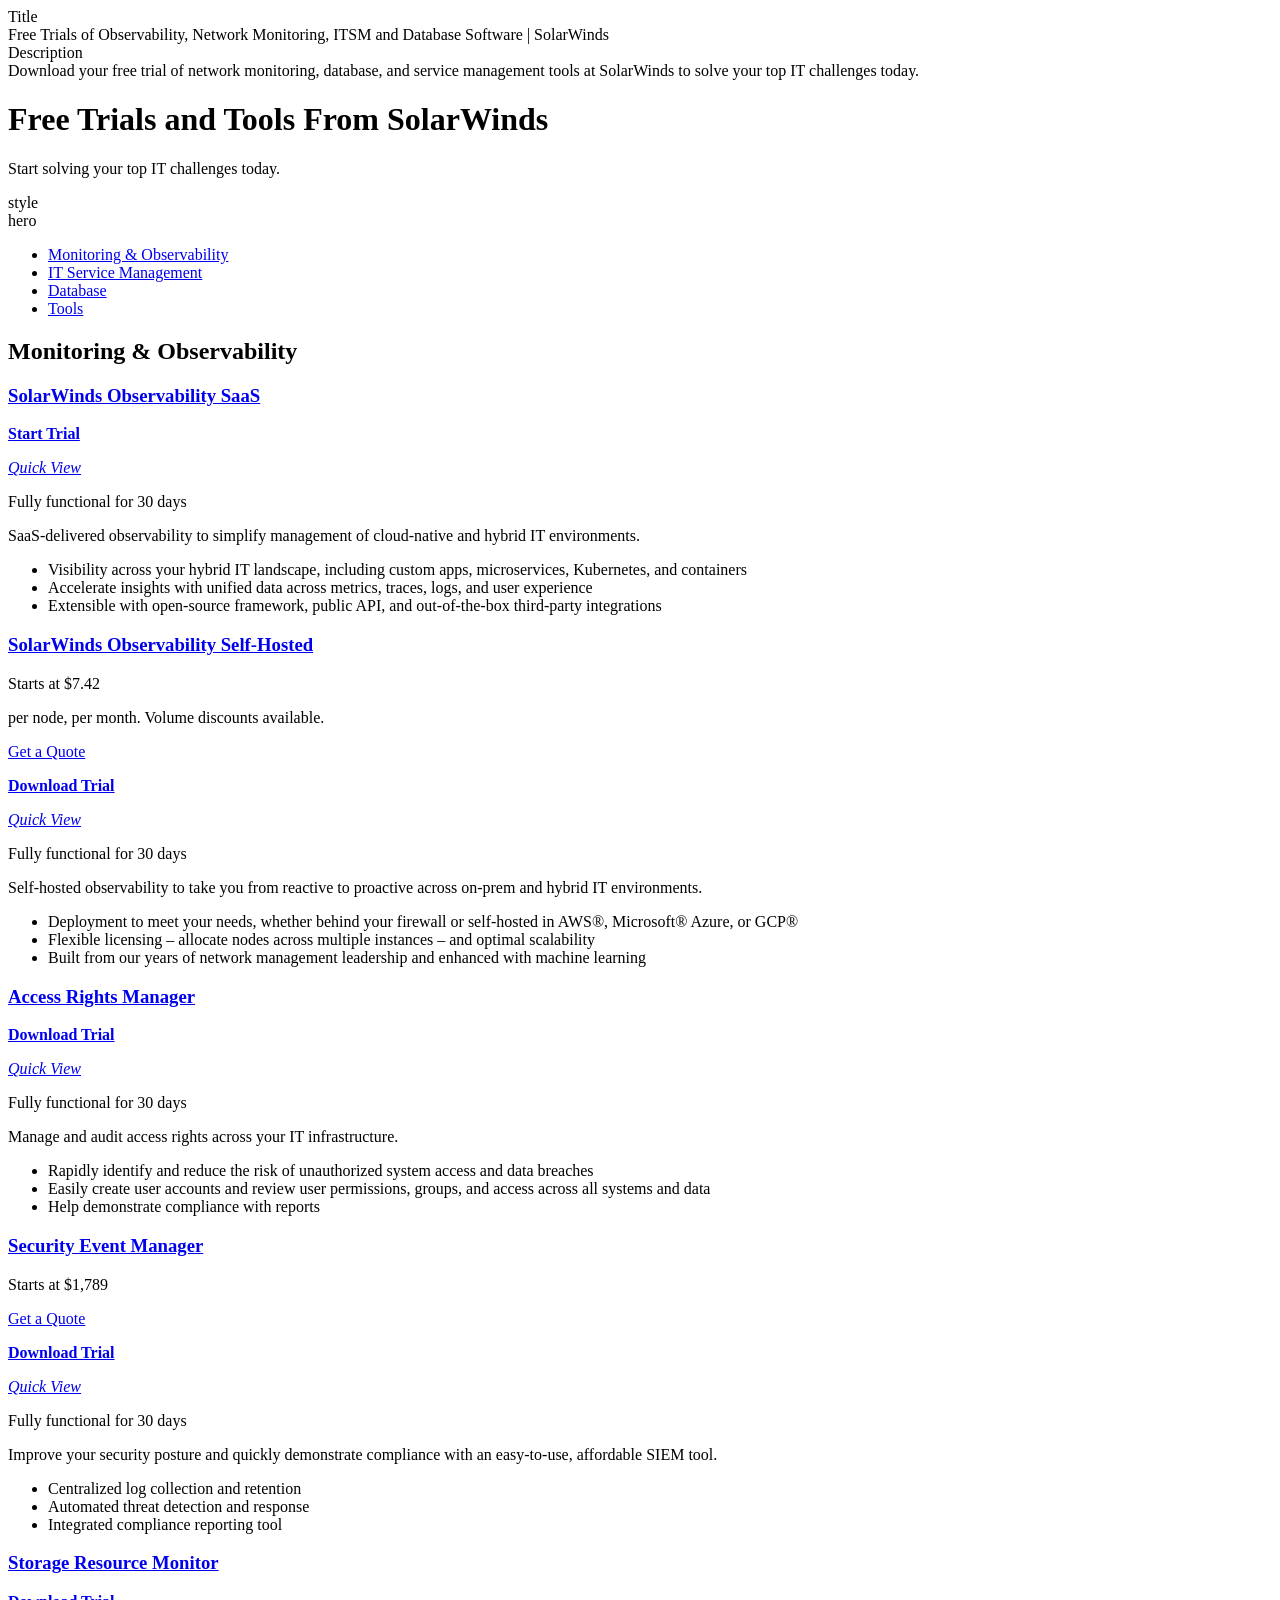
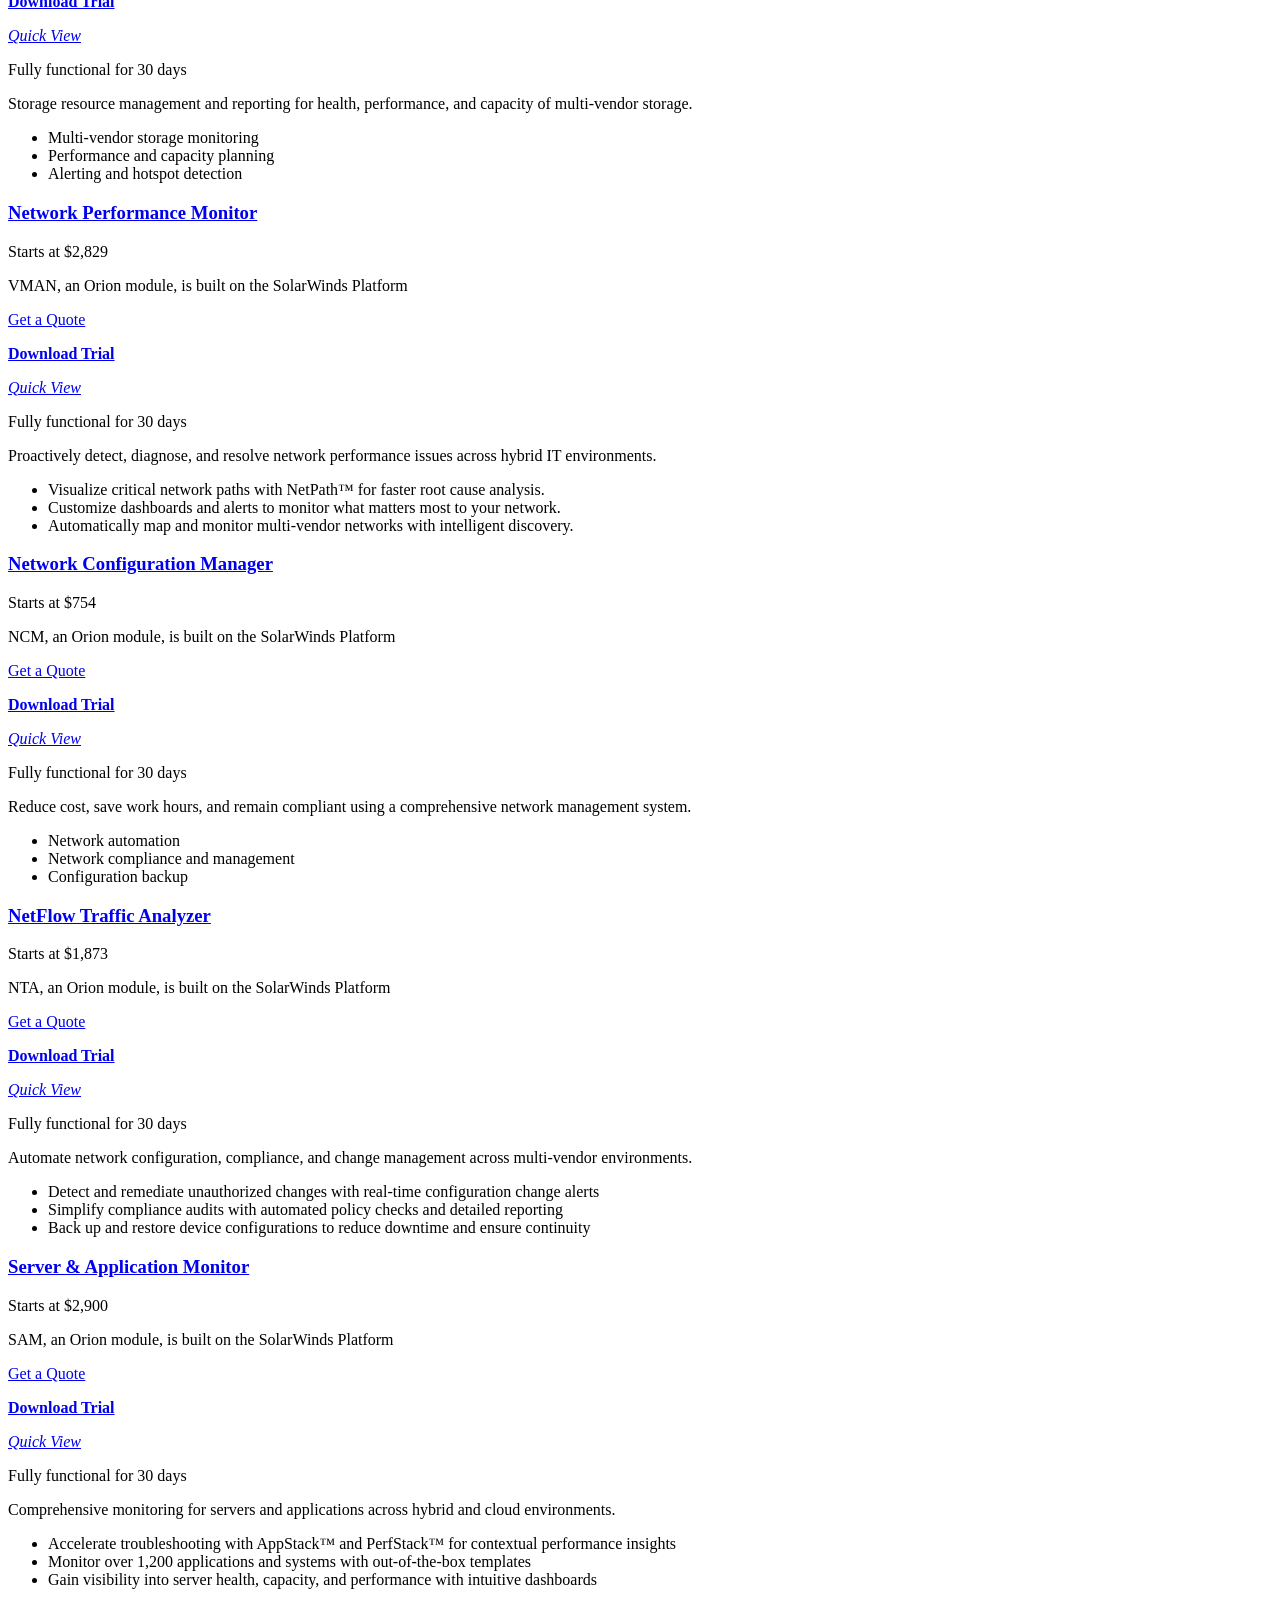
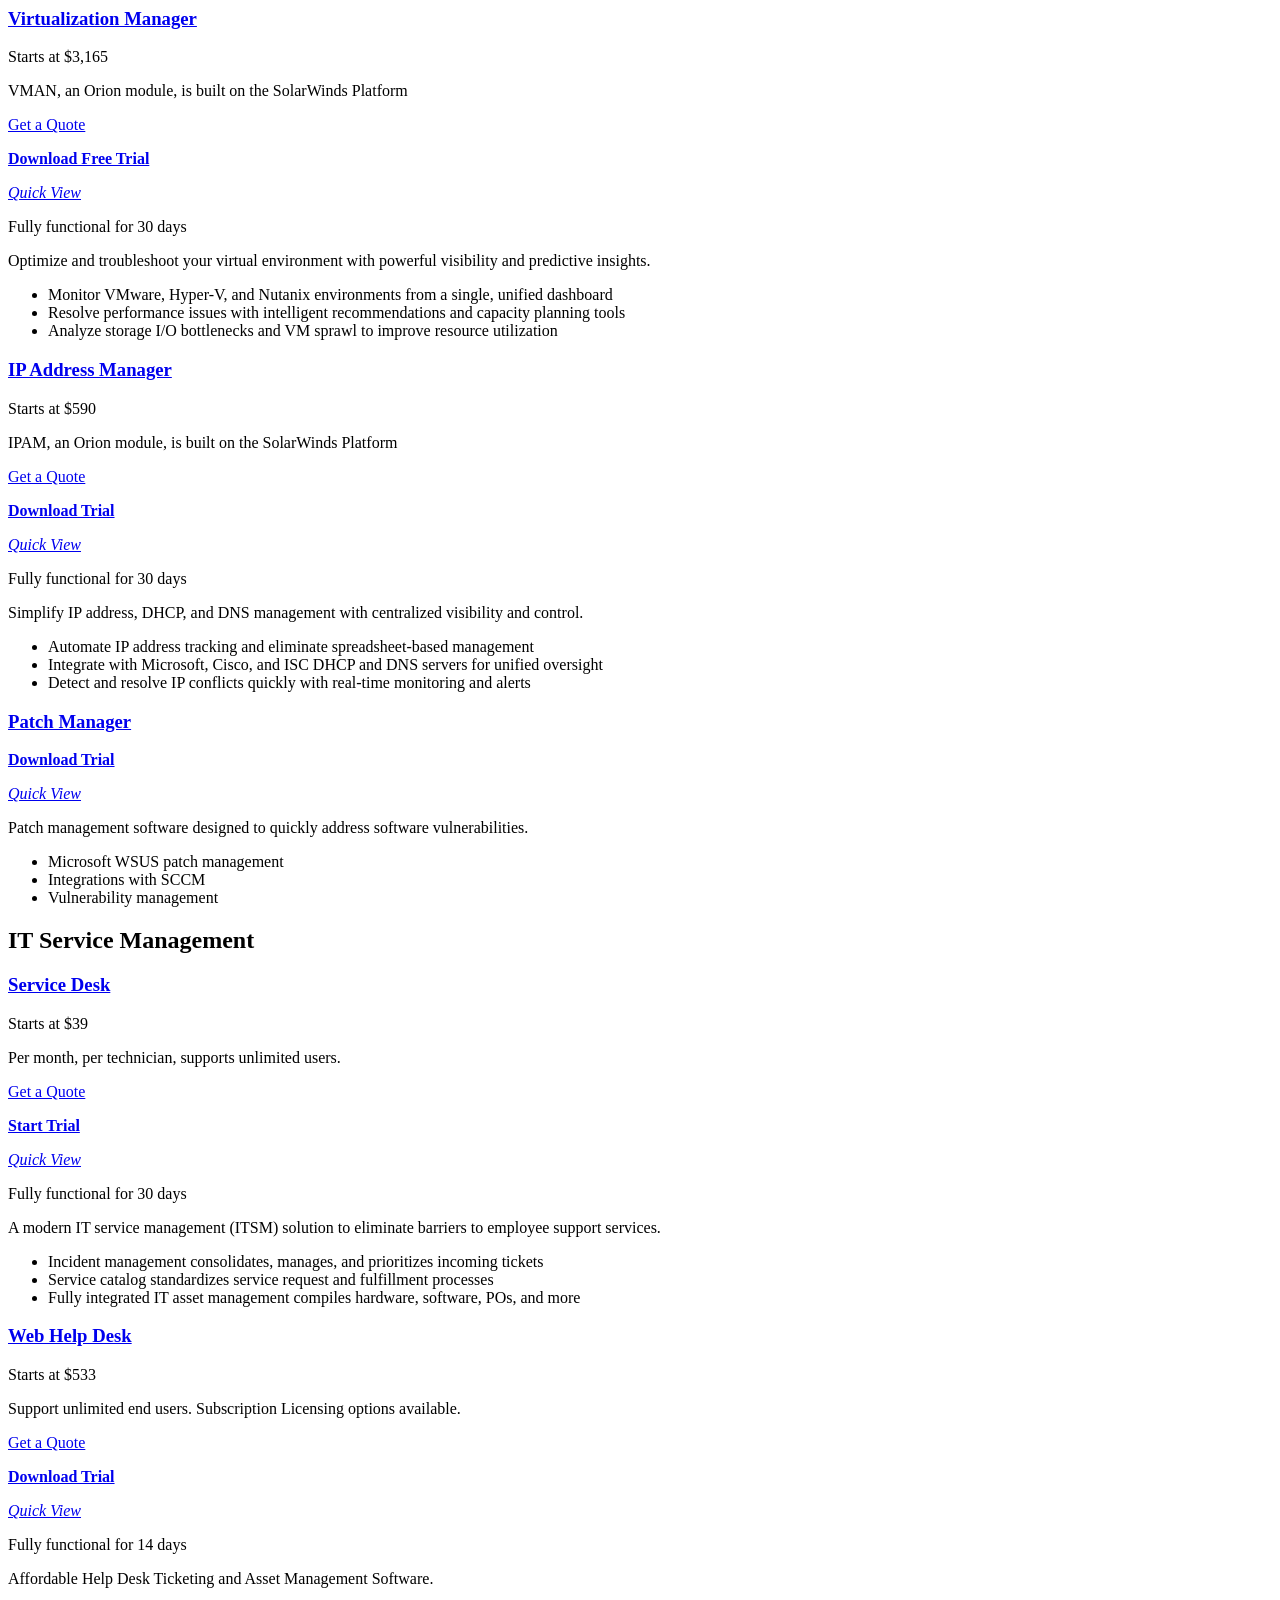
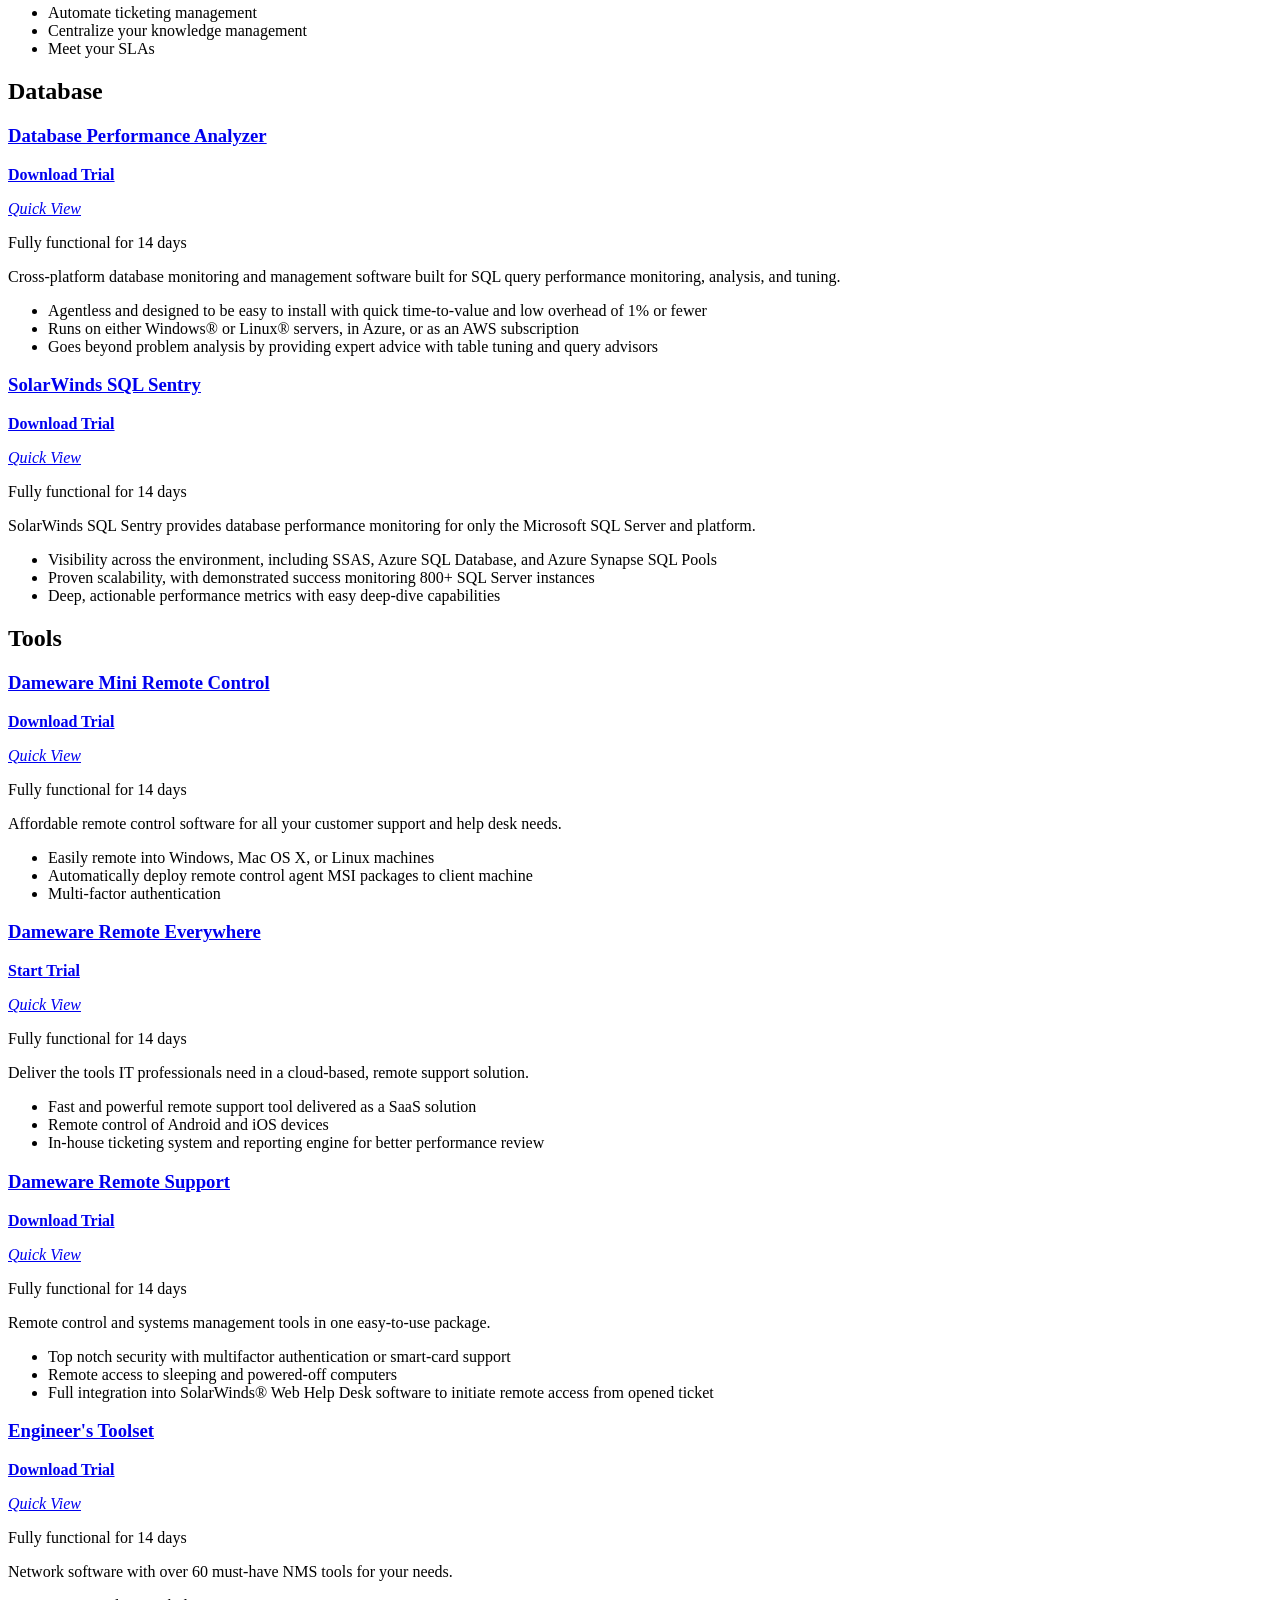
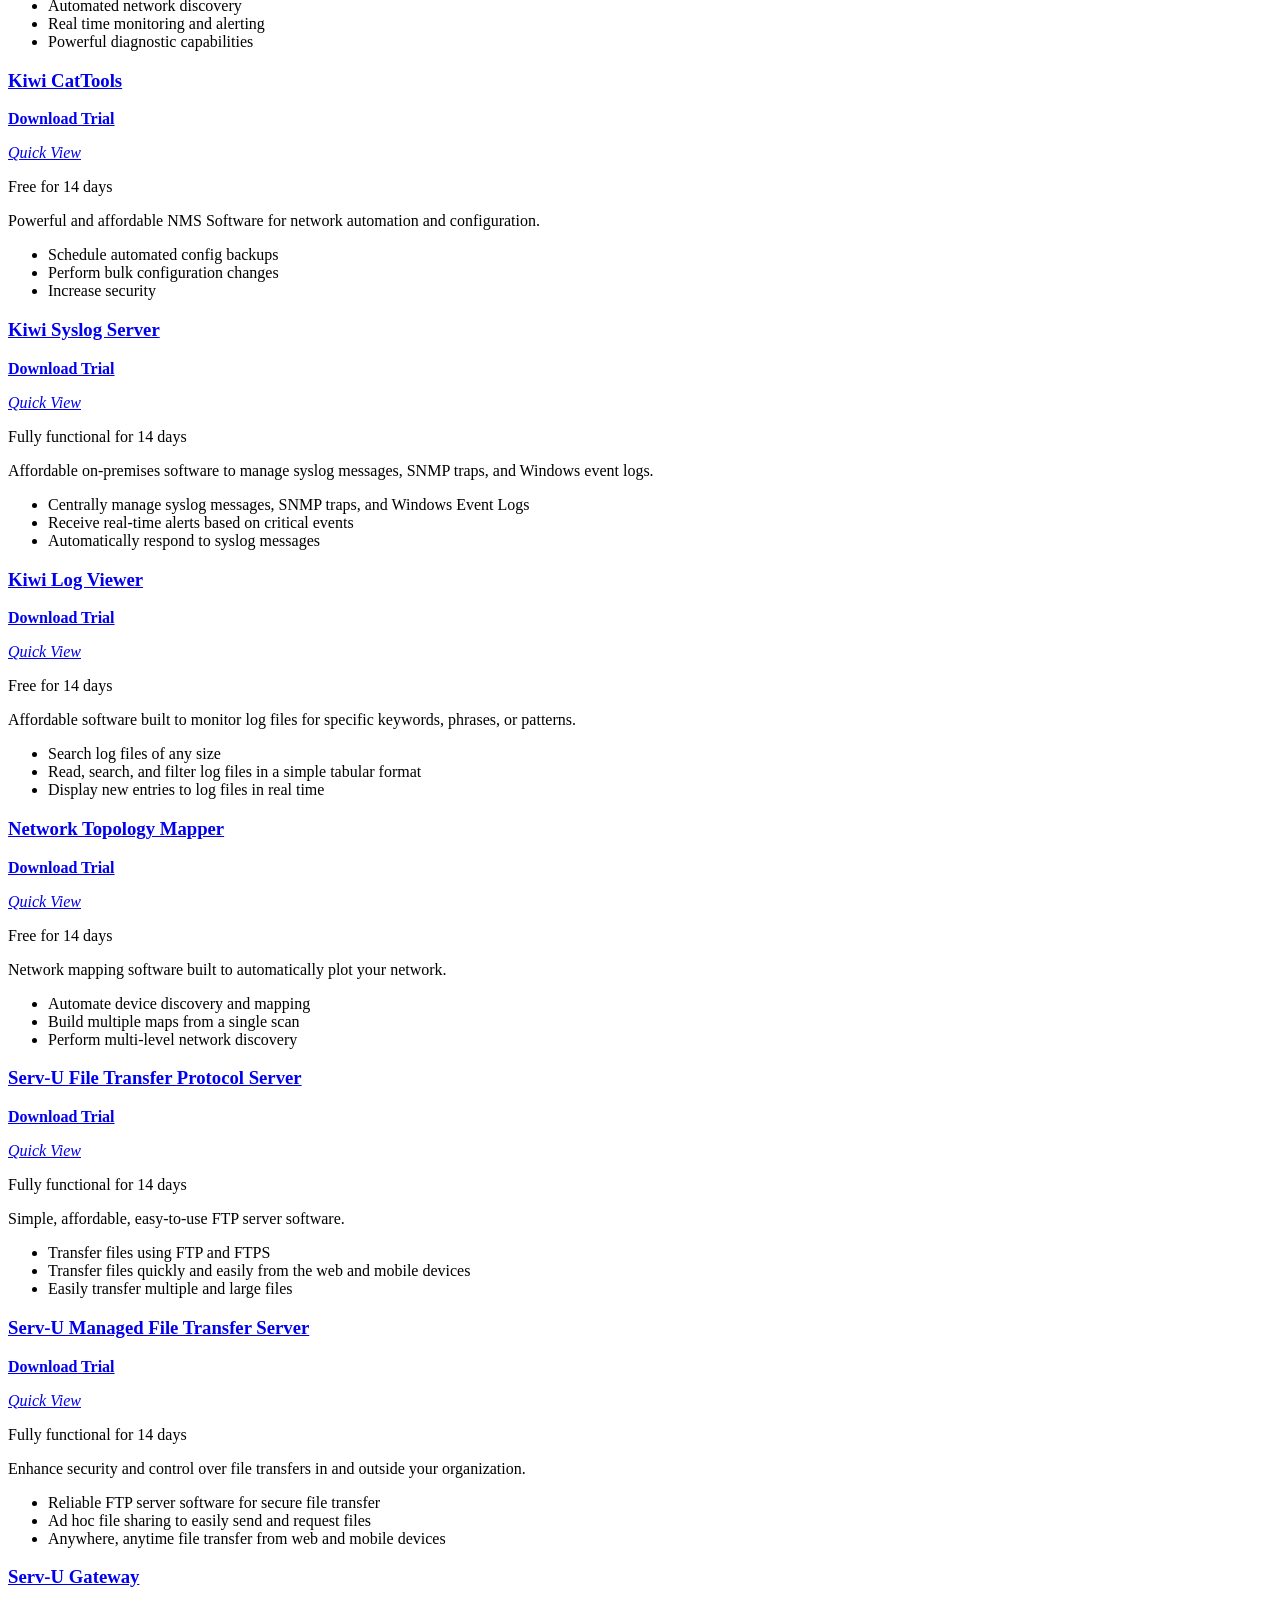
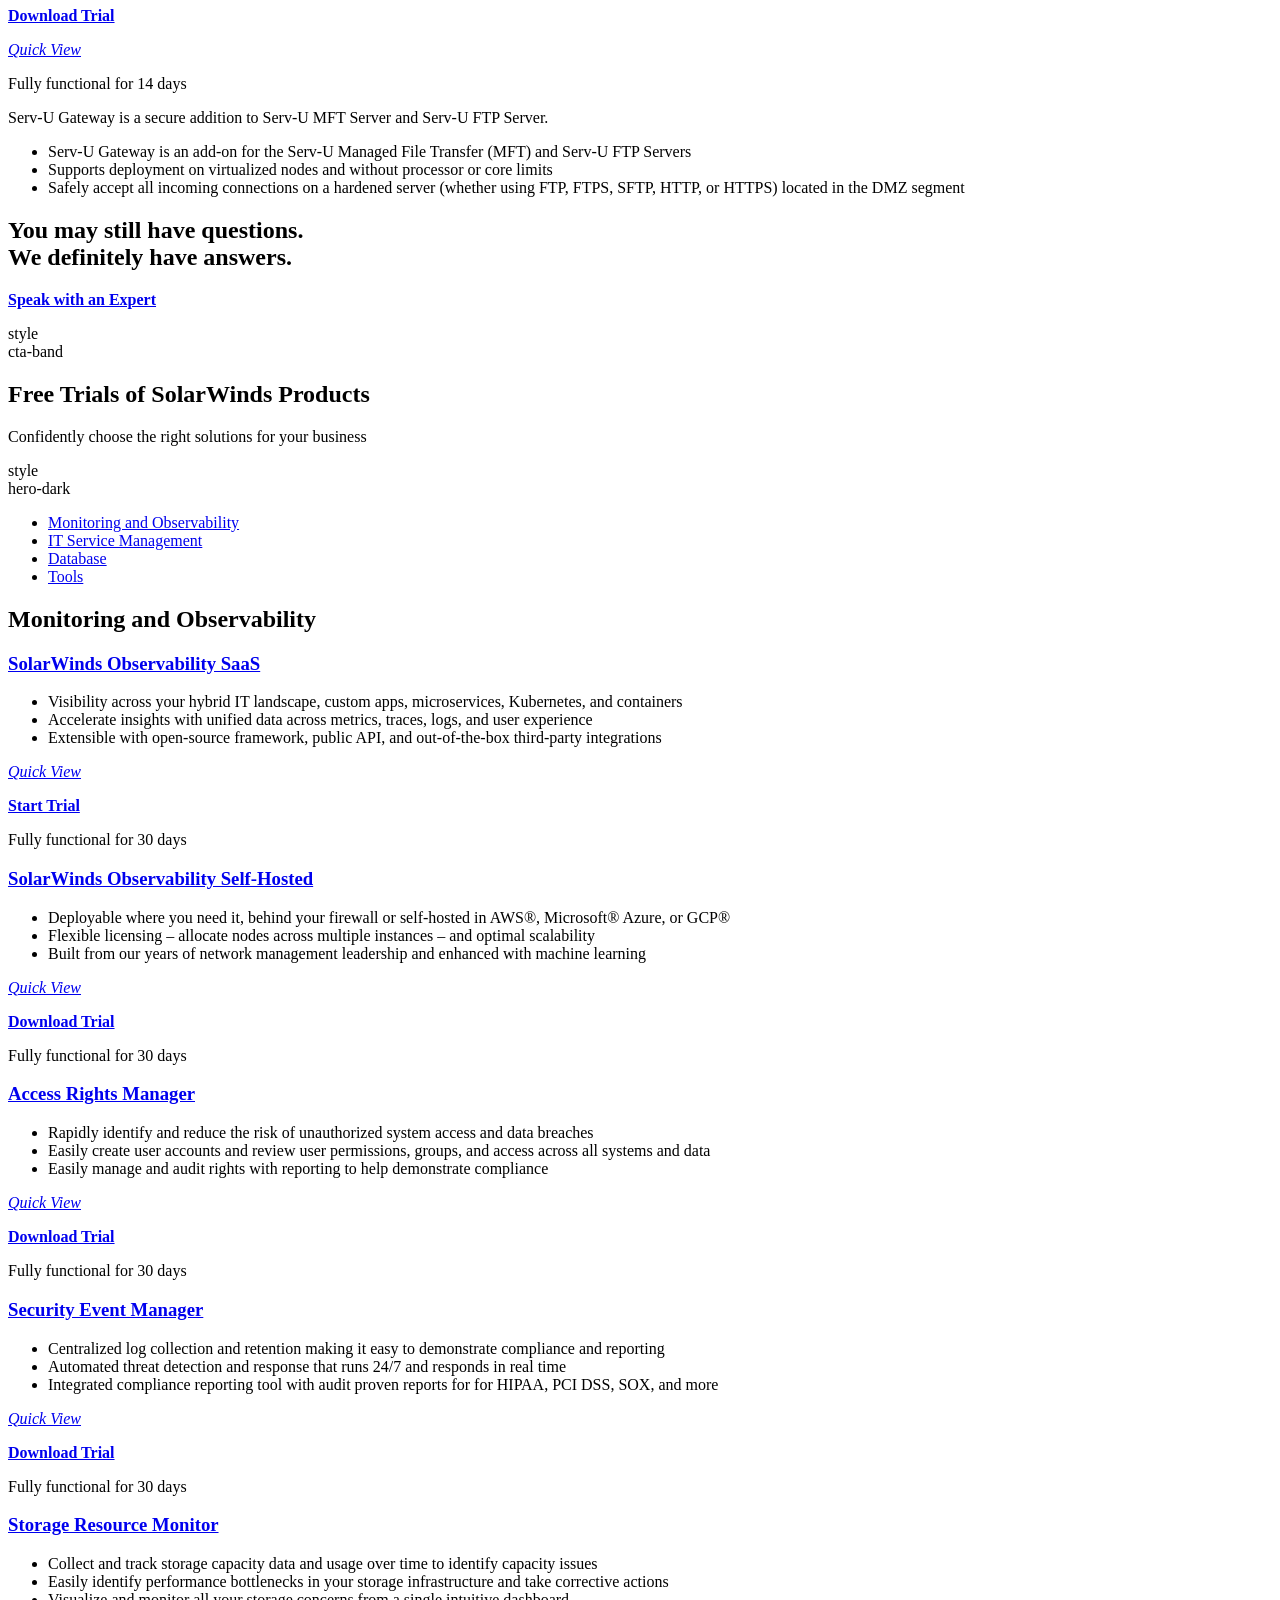
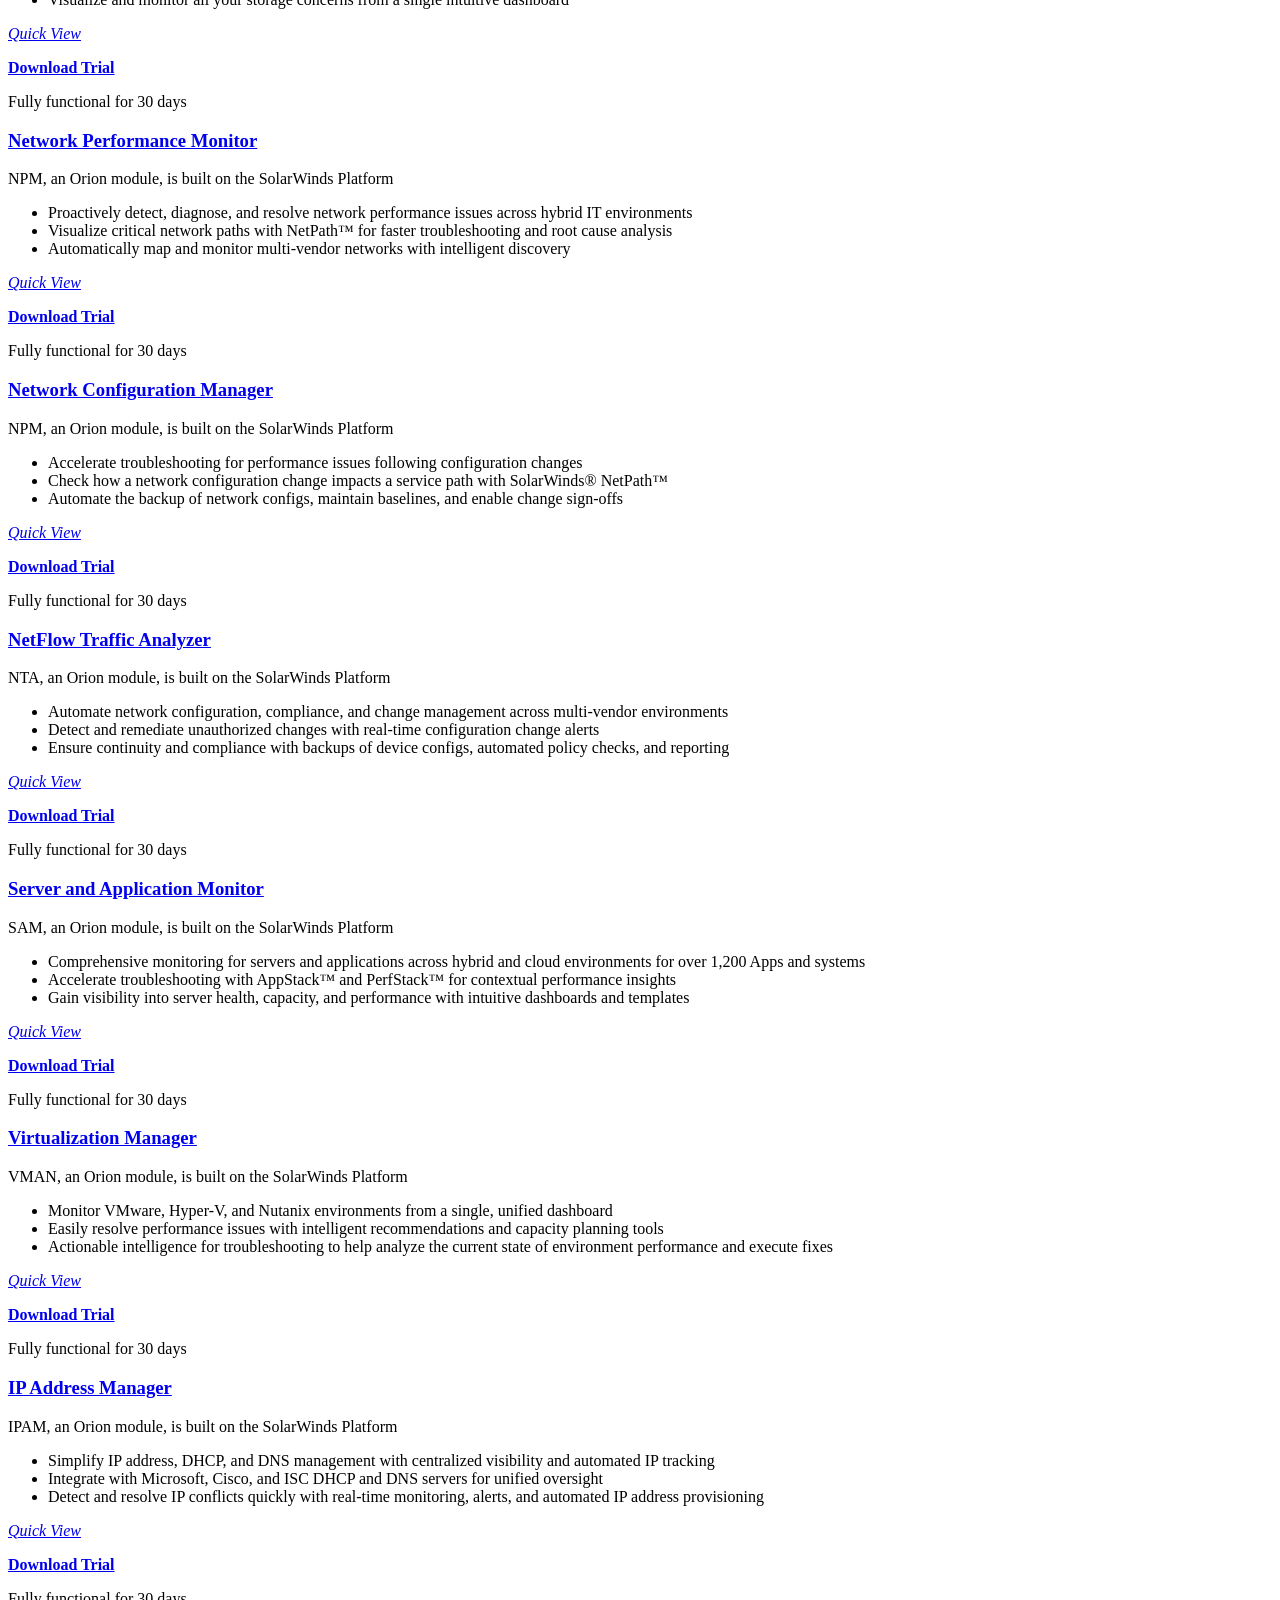
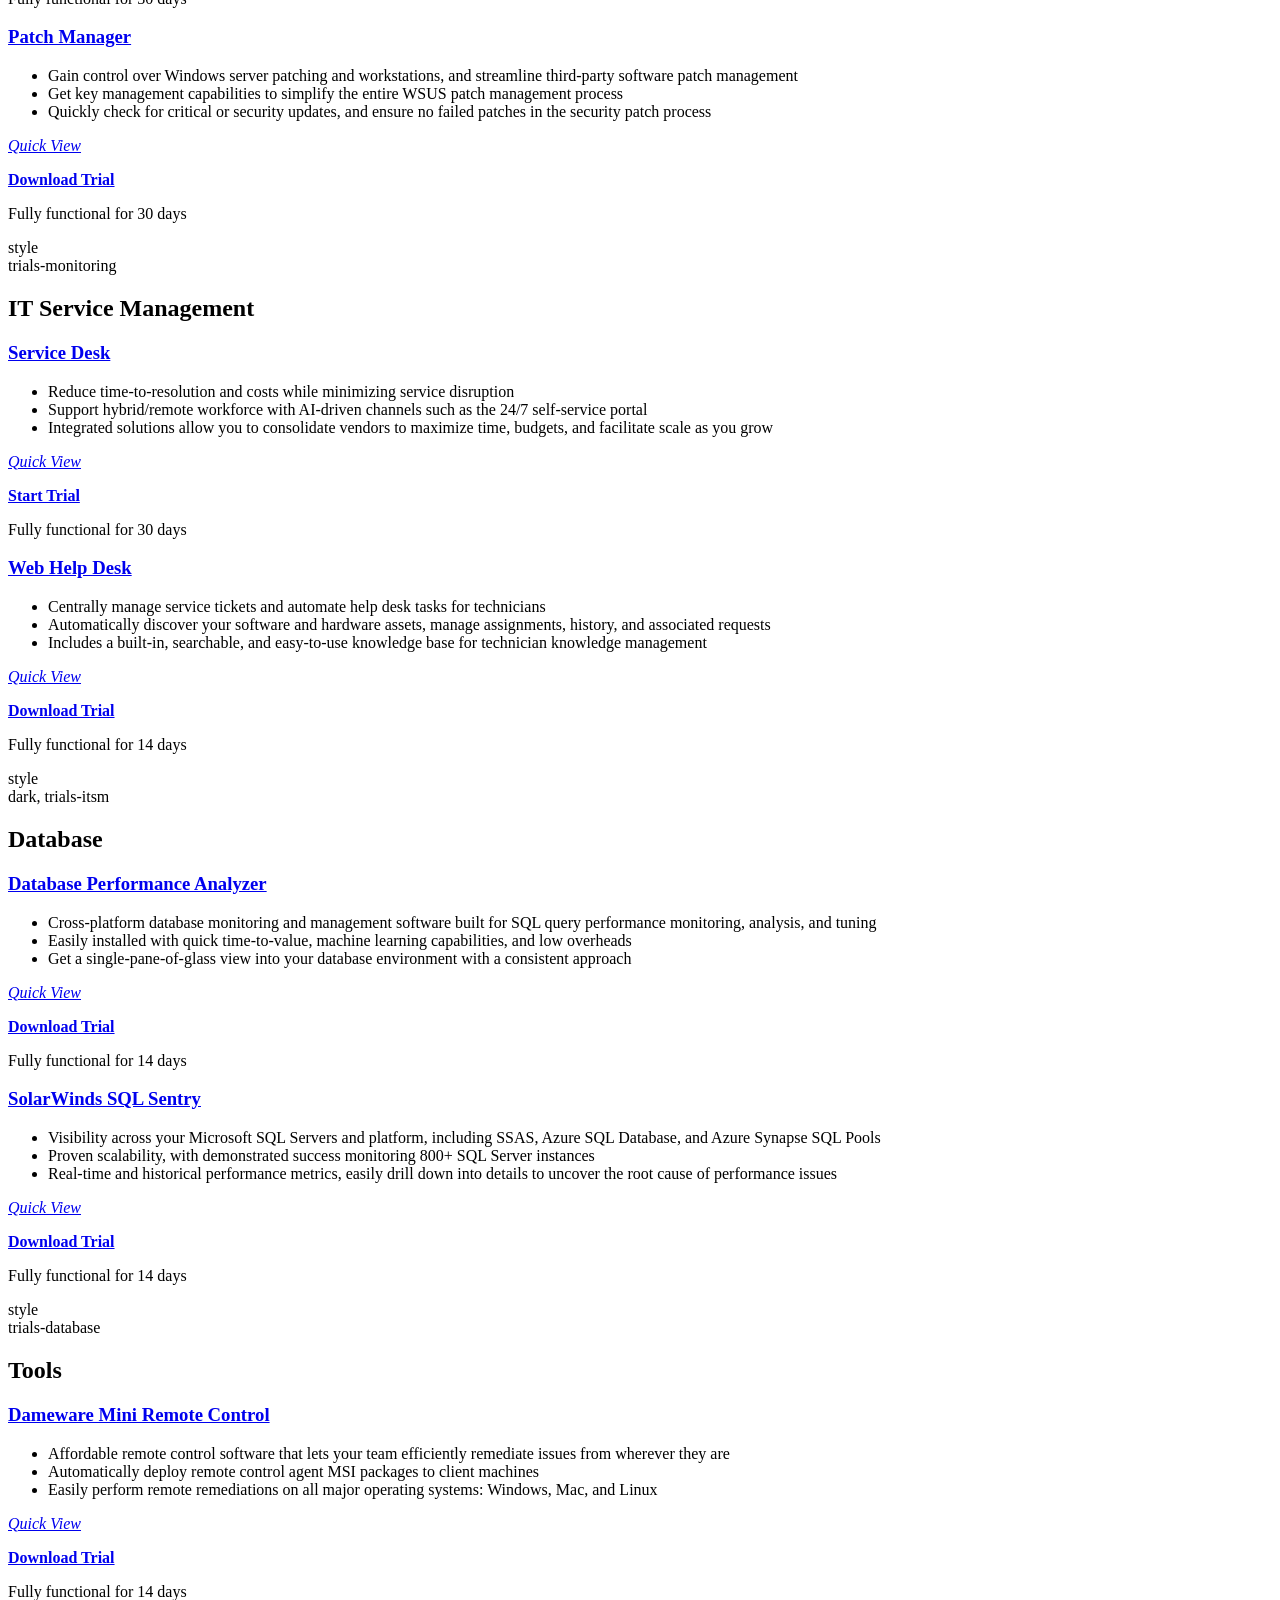
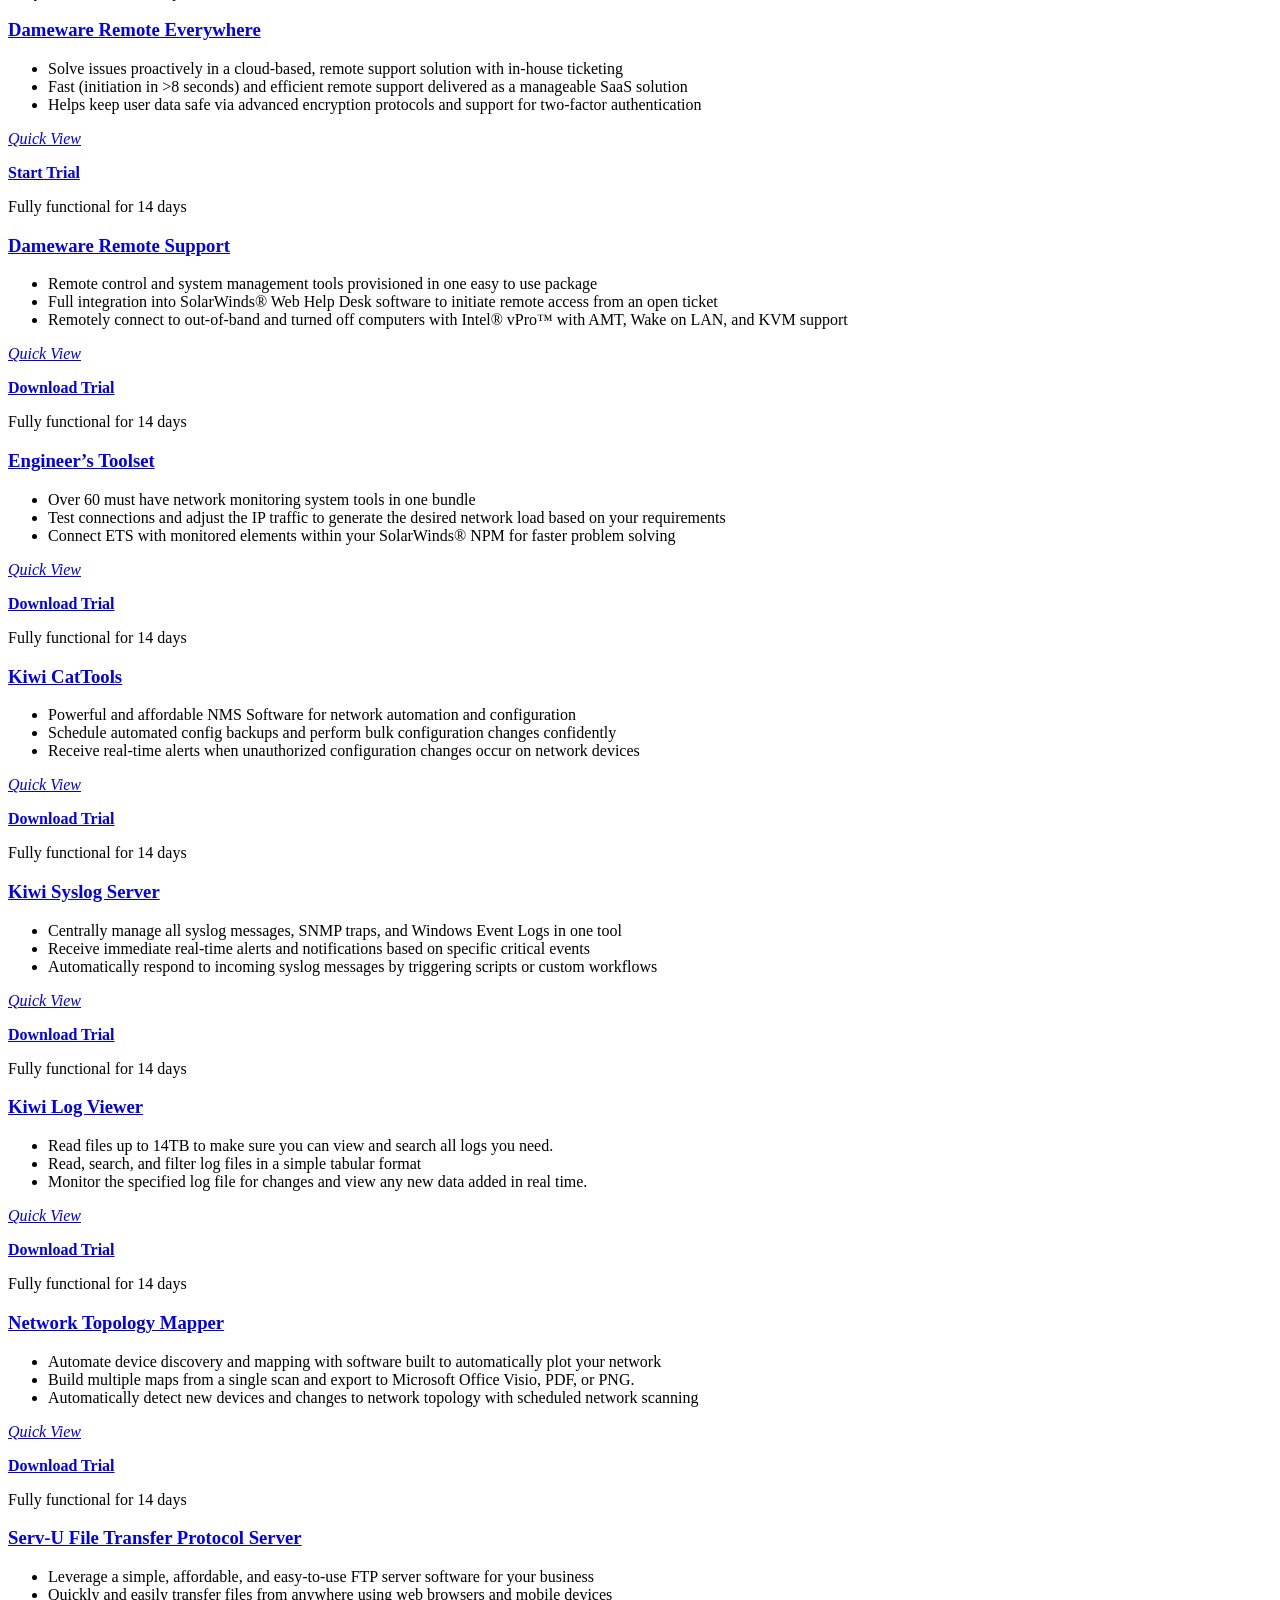
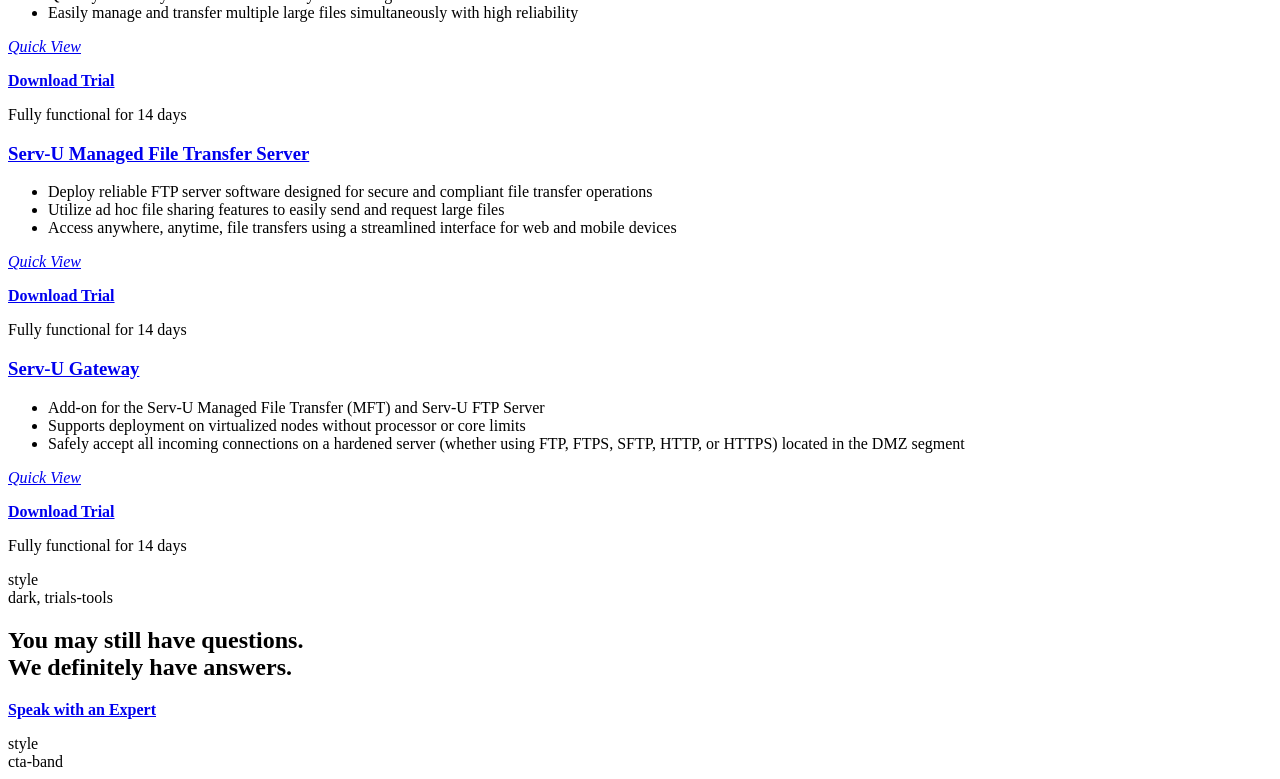
==== content/products.html @ 5e03754b "SolarWinds /products EDS conversion (stardust replica pipeline) Co-Authored-By: Claude Fable 5 <nore" ====
<body>
  <header></header>
  <main>
    <div>
      <div class="metadata">
        <div><div>Title</div><div>Free Trials of Observability, Network Monitoring, ITSM and Database Software | SolarWinds</div></div>
        <div><div>Description</div><div>Download your free trial of network monitoring, database, and service management tools at SolarWinds to solve your top IT challenges today.</div></div>
      </div>
    </div>
    <div>
      <h1>Free Trials and Tools From SolarWinds</h1>
      <p>Start solving your top IT challenges today.</p>
      <div class="section-metadata">
        <div><div>style</div><div>hero</div></div>
      </div>
    </div>
    <div>
      <div class="category-nav">
        <div><div><ul>
          <li><a href="#monitoring-observability">Monitoring &amp; Observability</a></li>
          <li><a href="#it-service-management">IT Service Management</a></li>
          <li><a href="#database">Database</a></li>
          <li><a href="#tools">Tools</a></li>
        </ul></div></div>
      </div>
    </div>
    <div>
      <h2>Monitoring &amp; Observability</h2>
      <div class="product-list">
        <div>
          <div>
            <h3><a href="https://www.solarwinds.com/solarwinds-observability">SolarWinds Observability SaaS</a></h3>
            
            
            
          </div>
          <div>
            <p><strong><a href="https://www.solarwinds.com/solarwinds-observability/registration">Start Trial</a></strong></p>
            <p><em><a href="https://www.solarwinds.com/">Quick View</a></em></p>
            <p>Fully functional for 30 days</p>
          </div>
          <div>
            <p>SaaS-delivered observability to simplify management of cloud-native and hybrid IT environments.</p>
            <ul><li>Visibility across your hybrid IT landscape, including custom apps, microservices, Kubernetes, and containers</li><li>Accelerate insights with unified data across metrics, traces, logs, and user experience</li><li>Extensible with open-source framework, public API, and out-of-the-box third-party integrations</li></ul>
          </div>
        </div>
        <div>
          <div>
            <h3><a href="https://www.solarwinds.com/hybrid-cloud-observability">SolarWinds Observability Self-Hosted</a></h3>
            <p>Starts at $7.42</p>
            <p>per node, per month. Volume discounts available.</p>
            <a href="https://www.solarwinds.com/onlinequotes/addproduct?productCode=238">Get a Quote</a>
          </div>
          <div>
            <p><strong><a href="https://www.solarwinds.com/hybrid-cloud-observability/registration">Download Trial</a></strong></p>
            <p><em><a href="https://www.solarwinds.com/">Quick View</a></em></p>
            <p>Fully functional for 30 days</p>
          </div>
          <div>
            <p>Self-hosted observability to take you from reactive to proactive across on-prem and hybrid IT environments.</p>
            <ul><li>Deployment to meet your needs, whether behind your firewall or self-hosted in AWS&reg;, Microsoft&reg;&nbsp;Azure, or GCP&reg;</li><li>Flexible licensing &ndash; allocate nodes across multiple instances &ndash; and optimal scalability</li><li>Built from our years of network management leadership and enhanced with machine learning</li></ul>
          </div>
        </div>
        <div>
          <div>
            <h3><a href="https://www.solarwinds.com/access-rights-manager">Access Rights Manager</a></h3>
            
            
            
          </div>
          <div>
            <p><strong><a href="https://www.solarwinds.com/access-rights-manager/registration">Download Trial</a></strong></p>
            <p><em><a href="https://www.solarwinds.com/">Quick View</a></em></p>
            <p>Fully functional for 30 days</p>
          </div>
          <div>
            <p>Manage and audit access rights across your IT infrastructure.</p>
            <ul><li>Rapidly identify and reduce the risk of unauthorized system access and data breaches</li><li>Easily create user accounts and review user permissions, groups, and access across all systems and data</li><li>Help demonstrate compliance with reports</li></ul>
          </div>
        </div>
        <div>
          <div>
            <h3><a href="https://www.solarwinds.com/security-event-manager">Security Event Manager</a></h3>
            <p>Starts at $1,789</p>
            
            <a href="https://www.solarwinds.com/onlinequotes/addproduct?productCode=116">Get a Quote</a>
          </div>
          <div>
            <p><strong><a href="https://www.solarwinds.com/security-event-manager/registration">Download Trial</a></strong></p>
            <p><em><a href="https://www.solarwinds.com/">Quick View</a></em></p>
            <p>Fully functional for 30 days</p>
          </div>
          <div>
            <p>Improve your security posture and quickly demonstrate compliance with an easy-to-use, affordable SIEM tool.</p>
            <ul><li>Centralized log collection and retention</li><li>Automated threat detection and response</li><li>Integrated compliance reporting tool</li></ul>
          </div>
        </div>
        <div>
          <div>
            <h3><a href="https://www.solarwinds.com/storage-resource-monitor">Storage Resource Monitor</a></h3>
            
            
            
          </div>
          <div>
            <p><strong><a href="https://www.solarwinds.com/storage-resource-monitor/registration">Download Trial</a></strong></p>
            <p><em><a href="https://www.solarwinds.com/">Quick View</a></em></p>
            <p>Fully functional for 30 days</p>
          </div>
          <div>
            <p>Storage resource management and reporting for health, performance, and capacity of multi-vendor storage.</p>
            <ul><li>Multi-vendor storage monitoring</li><li>Performance and capacity planning</li><li>Alerting and hotspot detection</li></ul>
          </div>
        </div>
        <div>
          <div>
            <h3><a href="https://www.solarwinds.com/network-performance-monitor">Network Performance Monitor</a></h3>
            <p>Starts at $2,829</p>
            <p>VMAN, an Orion module, is built on the SolarWinds Platform</p>
            <a href="https://www.solarwinds.com/onlinequotes/addproduct?productCode=78">Get a Quote</a>
          </div>
          <div>
            <p><strong><a href="https://www.solarwinds.com/network-performance-monitor/registration">Download Trial</a></strong></p>
            <p><em><a href="https://www.solarwinds.com/">Quick View</a></em></p>
            <p>Fully functional for 30 days</p>
          </div>
          <div>
            <p>Proactively detect, diagnose, and resolve network performance issues across hybrid IT environments.</p>
            <ul><li>Visualize critical network paths with NetPath&trade; for faster root cause analysis.</li><li>Customize dashboards and alerts to monitor what matters most to your network.</li><li>Automatically map and monitor multi-vendor networks with intelligent discovery.</li></ul>
          </div>
        </div>
        <div>
          <div>
            <h3><a href="https://www.solarwinds.com/network-configuration-manager">Network Configuration Manager</a></h3>
            <p>Starts at $754</p>
            <p>NCM, an Orion module, is built on the SolarWinds Platform</p>
            <a href="https://www.solarwinds.com/onlinequotes/addproduct?productCode=81">Get a Quote</a>
          </div>
          <div>
            <p><strong><a href="https://www.solarwinds.com/network-configuration-manager/registration">Download Trial</a></strong></p>
            <p><em><a href="https://www.solarwinds.com/">Quick View</a></em></p>
            <p>Fully functional for 30 days</p>
          </div>
          <div>
            <p>Reduce cost, save work hours, and remain compliant using a comprehensive network management system.</p>
            <ul><li>Network automation</li><li>Network compliance and management</li><li>Configuration backup</li></ul>
          </div>
        </div>
        <div>
          <div>
            <h3><a href="https://www.solarwinds.com/netflow-traffic-analyzer">NetFlow Traffic Analyzer</a></h3>
            <p>Starts at $1,873</p>
            <p>NTA, an Orion module, is built on the SolarWinds Platform</p>
            <a href="https://www.solarwinds.com/onlinequotes/addproduct?productCode=85">Get a Quote</a>
          </div>
          <div>
            <p><strong><a href="https://www.solarwinds.com/netflow-traffic-analyzer/registration">Download Trial</a></strong></p>
            <p><em><a href="https://www.solarwinds.com/">Quick View</a></em></p>
            <p>Fully functional for 30 days</p>
          </div>
          <div>
            <p>Automate network configuration, compliance, and change management across multi-vendor environments.</p>
            <ul><li>Detect and remediate unauthorized changes with real-time configuration change alerts</li><li>Simplify compliance audits with automated policy checks and detailed reporting</li><li>Back up and restore device configurations to reduce downtime and ensure continuity</li></ul>
          </div>
        </div>
        <div>
          <div>
            <h3><a href="https://www.solarwinds.com/server-application-monitor">Server & Application Monitor</a></h3>
            <p>Starts at $2,900</p>
            <p>SAM, an Orion module, is built on the SolarWinds Platform</p>
            <a href="https://www.solarwinds.com/onlinequotes/addproduct?productCode=86">Get a Quote</a>
          </div>
          <div>
            <p><strong><a href="https://www.solarwinds.com/server-application-monitor/registration">Download Trial</a></strong></p>
            <p><em><a href="https://www.solarwinds.com/">Quick View</a></em></p>
            <p>Fully functional for 30 days</p>
          </div>
          <div>
            <p>Comprehensive monitoring for servers and applications across hybrid and cloud environments.</p>
            <ul><li>Accelerate troubleshooting with AppStack&trade; and PerfStack&trade; for contextual performance insights</li><li>Monitor over 1,200 applications and systems with out-of-the-box templates</li><li>Gain visibility into server health, capacity, and performance with intuitive dashboards</li></ul>
          </div>
        </div>
        <div>
          <div>
            <h3><a href="https://www.solarwinds.com/virtualization-manager">Virtualization Manager</a></h3>
            <p>Starts at $3,165</p>
            <p>VMAN, an Orion module, is built on the SolarWinds Platform</p>
            <a href="https://www.solarwinds.com/onlinequotes/addproduct?productCode=125">Get a Quote</a>
          </div>
          <div>
            <p><strong><a href="https://www.solarwinds.com/virtualization-manager/registration">Download Free Trial</a></strong></p>
            <p><em><a href="https://www.solarwinds.com/">Quick View</a></em></p>
            <p>Fully functional for 30 days</p>
          </div>
          <div>
            <p>Optimize and troubleshoot your virtual environment with powerful visibility and predictive insights.</p>
            <ul><li>Monitor VMware, Hyper-V, and Nutanix environments from a single, unified dashboard</li><li>Resolve performance issues with intelligent recommendations and capacity planning tools</li><li>Analyze storage I/O bottlenecks and VM sprawl to improve resource utilization</li></ul>
          </div>
        </div>
        <div>
          <div>
            <h3><a href="https://www.solarwinds.com/ip-address-manager">IP Address Manager</a></h3>
            <p>Starts at $590</p>
            <p>IPAM, an Orion module, is built on the SolarWinds Platform</p>
            <a href="https://www.solarwinds.com/onlinequotes/addproduct?productCode=91">Get a Quote</a>
          </div>
          <div>
            <p><strong><a href="https://www.solarwinds.com/ip-address-manager/registration">Download Trial</a></strong></p>
            <p><em><a href="https://www.solarwinds.com/">Quick View</a></em></p>
            <p>Fully functional for 30 days</p>
          </div>
          <div>
            <p>Simplify IP address, DHCP, and DNS management with centralized visibility and control.</p>
            <ul><li>Automate IP address tracking and eliminate spreadsheet-based management</li><li>Integrate with Microsoft, Cisco, and ISC DHCP and DNS servers for unified oversight</li><li>Detect and resolve IP conflicts quickly with real-time monitoring and alerts</li></ul>
          </div>
        </div>
        <div>
          <div>
            <h3><a href="https://www.solarwinds.com/patch-manager">Patch Manager</a></h3>
            
            
            
          </div>
          <div>
            <p><strong><a href="https://www.solarwinds.com/patch-manager/registration">Download Trial</a></strong></p>
            <p><em><a href="https://www.solarwinds.com/">Quick View</a></em></p>
            
          </div>
          <div>
            <p>Patch management software designed to quickly address software vulnerabilities.</p>
            <ul><li>Microsoft WSUS patch management</li><li>Integrations with SCCM</li><li>Vulnerability management</li></ul>
          </div>
        </div>
      </div>
    </div>
    <div>
      <h2>IT Service Management</h2>
      <div class="product-list">
        <div>
          <div>
            <h3><a href="https://www.solarwinds.com/service-desk">Service Desk</a></h3>
            <p>Starts at $39</p>
            <p>Per month, per technician, supports unlimited users.</p>
            <a href="https://www.solarwinds.com/service-desk/quote-request">Get a Quote</a>
          </div>
          <div>
            <p><strong><a href="https://www.solarwinds.com/service-desk/registration">Start Trial</a></strong></p>
            <p><em><a href="https://www.solarwinds.com/">Quick View</a></em></p>
            <p>Fully functional for 30 days</p>
          </div>
          <div>
            <p>A modern IT service management (ITSM) solution to eliminate barriers to employee support services.</p>
            <ul><li>Incident management consolidates, manages, and prioritizes incoming tickets</li><li>Service catalog standardizes service request and fulfillment processes</li><li>Fully integrated IT asset management compiles hardware, software, POs, and more</li></ul>
          </div>
        </div>
        <div>
          <div>
            <h3><a href="https://www.solarwinds.com/web-help-desk">Web Help Desk</a></h3>
            <p>Starts at $533</p>
            <p>Support unlimited end users. Subscription Licensing options available.</p>
            <a href="https://www.solarwinds.com/onlinequotes/addproduct?productCode=126">Get a Quote</a>
          </div>
          <div>
            <p><strong><a href="https://www.solarwinds.com/web-help-desk/registration">Download Trial</a></strong></p>
            <p><em><a href="https://www.solarwinds.com/">Quick View</a></em></p>
            <p>Fully functional for 14 days</p>
          </div>
          <div>
            <p>Affordable Help Desk Ticketing and Asset Management Software.</p>
            <ul><li>Automate ticketing management</li><li>Centralize your knowledge management</li><li>Meet your SLAs</li></ul>
          </div>
        </div>
      </div>
    </div>
    <div>
      <h2>Database</h2>
      <div class="product-list">
        <div>
          <div>
            <h3><a href="https://www.solarwinds.com/database-performance-analyzer">Database Performance Analyzer</a></h3>
            
            
            
          </div>
          <div>
            <p><strong><a href="https://www.solarwinds.com/database-performance-analyzer/registration">Download Trial</a></strong></p>
            <p><em><a href="https://www.solarwinds.com/">Quick View</a></em></p>
            <p>Fully functional for 14 days</p>
          </div>
          <div>
            <p>Cross-platform database monitoring and management software built for SQL query performance monitoring, analysis, and tuning.</p>
            <ul><li>Agentless and designed to be easy to install with quick time-to-value and low overhead of 1% or fewer</li><li>Runs on either Windows&reg; or Linux&reg; servers, in Azure, or as an AWS subscription</li><li>Goes beyond problem analysis by providing expert advice with table tuning and query advisors</li></ul>
          </div>
        </div>
        <div>
          <div>
            <h3><a href="https://www.solarwinds.com/sql-sentry">SolarWinds SQL Sentry</a></h3>
            
            
            
          </div>
          <div>
            <p><strong><a href="https://www.solarwinds.com/sql-sentry/registration">Download Trial</a></strong></p>
            <p><em><a href="https://www.solarwinds.com/">Quick View</a></em></p>
            <p>Fully functional for 14 days</p>
          </div>
          <div>
            <p>SolarWinds SQL Sentry provides database performance monitoring for only the Microsoft SQL Server and platform.</p>
            <ul><li>Visibility across the environment, including SSAS, Azure SQL Database, and Azure Synapse SQL Pools</li><li>Proven scalability, with demonstrated success monitoring 800+ SQL Server instances</li><li>Deep, actionable performance metrics with easy deep-dive capabilities</li></ul>
          </div>
        </div>
      </div>
    </div>
    <div>
      <h2>Tools</h2>
      <div class="product-list">
        <div>
          <div>
            <h3><a href="https://www.solarwinds.com/dameware-mini-remote-control">Dameware Mini Remote Control</a></h3>
            
            
            
          </div>
          <div>
            <p><strong><a href="https://www.solarwinds.com/dameware-mini-remote-control/registration">Download Trial</a></strong></p>
            <p><em><a href="https://www.solarwinds.com/">Quick View</a></em></p>
            <p>Fully functional for 14 days</p>
          </div>
          <div>
            <p>Affordable remote control software for all your customer support and help desk needs.</p>
            <ul><li>Easily remote into Windows, Mac OS X, or Linux machines</li><li>Automatically deploy remote control agent MSI packages to client machine</li><li>Multi-factor authentication</li></ul>
          </div>
        </div>
        <div>
          <div>
            <h3><a href="https://www.solarwinds.com/dameware-remote-everywhere">Dameware Remote Everywhere</a></h3>
            
            
            
          </div>
          <div>
            <p><strong><a href="https://www.solarwinds.com/dameware-remote-everywhere/registration">Start Trial</a></strong></p>
            <p><em><a href="https://www.solarwinds.com/">Quick View</a></em></p>
            <p>Fully functional for 14 days</p>
          </div>
          <div>
            <p>Deliver the tools IT professionals need in a cloud-based, remote support solution.</p>
            <ul><li>Fast and powerful remote support tool delivered as a SaaS solution</li><li>Remote control of Android and iOS devices</li><li>In-house ticketing system and reporting engine for better performance review</li></ul>
          </div>
        </div>
        <div>
          <div>
            <h3><a href="https://www.solarwinds.com/remote-support-software">Dameware Remote Support</a></h3>
            
            
            
          </div>
          <div>
            <p><strong><a href="https://www.solarwinds.com/remote-support-software/registration">Download Trial</a></strong></p>
            <p><em><a href="https://www.solarwinds.com/">Quick View</a></em></p>
            <p>Fully functional for 14 days</p>
          </div>
          <div>
            <p>Remote control and systems management tools in one easy-to-use package.</p>
            <ul><li>Top notch security with multifactor authentication or smart-card support</li><li>Remote access to sleeping and powered-off computers</li><li>Full integration into SolarWinds&reg; Web Help Desk software to initiate remote access from opened ticket</li></ul>
          </div>
        </div>
        <div>
          <div>
            <h3><a href="https://www.solarwinds.com/engineers-toolset">Engineer's Toolset</a></h3>
            
            
            
          </div>
          <div>
            <p><strong><a href="https://www.solarwinds.com/engineers-toolset/registration">Download Trial</a></strong></p>
            <p><em><a href="https://www.solarwinds.com/">Quick View</a></em></p>
            <p>Fully functional for 14 days</p>
          </div>
          <div>
            <p>Network software with over 60 must-have NMS tools for your needs.</p>
            <ul><li>Automated network discovery</li><li>Real time monitoring and alerting</li><li>Powerful diagnostic capabilities</li></ul>
          </div>
        </div>
        <div>
          <div>
            <h3><a href="https://www.solarwinds.com/kiwi-cattools">Kiwi CatTools</a></h3>
            
            
            
          </div>
          <div>
            <p><strong><a href="https://www.solarwinds.com/kiwi-cattools/registration">Download Trial</a></strong></p>
            <p><em><a href="https://www.solarwinds.com/">Quick View</a></em></p>
            <p>Free for 14 days</p>
          </div>
          <div>
            <p>Powerful and affordable NMS Software for network automation and configuration.</p>
            <ul><li>Schedule automated config backups</li><li>Perform bulk configuration changes</li><li>Increase security</li></ul>
          </div>
        </div>
        <div>
          <div>
            <h3><a href="https://www.solarwinds.com/kiwi-syslog-server">Kiwi Syslog Server</a></h3>
            
            
            
          </div>
          <div>
            <p><strong><a href="https://www.solarwinds.com/kiwi-syslog-server/registration">Download Trial</a></strong></p>
            <p><em><a href="https://www.solarwinds.com/">Quick View</a></em></p>
            <p>Fully functional for 14 days</p>
          </div>
          <div>
            <p>Affordable on-premises software to manage syslog messages, SNMP traps, and Windows event logs.</p>
            <ul><li>Centrally manage syslog messages, SNMP traps, and Windows Event Logs</li><li>Receive real-time alerts based on critical events</li><li>Automatically respond to syslog messages</li></ul>
          </div>
        </div>
        <div>
          <div>
            <h3><a href="https://www.solarwinds.com/kiwi-log-viewer">Kiwi Log Viewer</a></h3>
            
            
            
          </div>
          <div>
            <p><strong><a href="https://www.solarwinds.com/kiwi-log-viewer/registration">Download Trial</a></strong></p>
            <p><em><a href="https://www.solarwinds.com/">Quick View</a></em></p>
            <p>Free for 14 days</p>
          </div>
          <div>
            <p>Affordable software built to monitor log files for specific keywords, phrases, or patterns.</p>
            <ul><li>Search log files of any size</li><li>Read, search, and filter log files in a simple tabular format</li><li>Display new entries to log files in real time</li></ul>
          </div>
        </div>
        <div>
          <div>
            <h3><a href="https://www.solarwinds.com/network-topology-mapper">Network Topology Mapper</a></h3>
            
            
            
          </div>
          <div>
            <p><strong><a href="https://www.solarwinds.com/network-topology-mapper/registration">Download Trial</a></strong></p>
            <p><em><a href="https://www.solarwinds.com/">Quick View</a></em></p>
            <p>Free for 14 days</p>
          </div>
          <div>
            <p>Network mapping software built to automatically plot your network.</p>
            <ul><li>Automate device discovery and mapping</li><li>Build multiple maps from a single scan</li><li>Perform multi-level network discovery</li></ul>
          </div>
        </div>
        <div>
          <div>
            <h3><a href="https://www.solarwinds.com/ftp-server-software">Serv-U File Transfer Protocol Server</a></h3>
            
            
            
          </div>
          <div>
            <p><strong><a href="https://www.solarwinds.com/ftp-server-software/registration">Download Trial</a></strong></p>
            <p><em><a href="https://www.solarwinds.com/">Quick View</a></em></p>
            <p>Fully functional for 14 days</p>
          </div>
          <div>
            <p>Simple, affordable, easy-to-use FTP server software.</p>
            <ul><li>Transfer files using FTP and FTPS</li><li>Transfer files quickly and easily from the web and mobile devices</li><li>Easily transfer multiple and large files</li></ul>
          </div>
        </div>
        <div>
          <div>
            <h3><a href="https://www.solarwinds.com/serv-u-managed-file-transfer-server">Serv-U Managed File Transfer Server</a></h3>
            
            
            
          </div>
          <div>
            <p><strong><a href="https://www.solarwinds.com/serv-u-managed-file-transfer-server/registration">Download Trial</a></strong></p>
            <p><em><a href="https://www.solarwinds.com/">Quick View</a></em></p>
            <p>Fully functional for 14 days</p>
          </div>
          <div>
            <p>Enhance security and control over file transfers in and outside your organization.</p>
            <ul><li>Reliable FTP server software for secure file transfer</li><li>Ad hoc file sharing to easily send and request files</li><li>Anywhere, anytime file transfer from web and mobile devices</li></ul>
          </div>
        </div>
        <div>
          <div>
            <h3><a href="https://www.solarwinds.com/gateway">Serv-U Gateway</a></h3>
            
            
            
          </div>
          <div>
            <p><strong><a href="https://www.solarwinds.com/gateway/registration">Download Trial</a></strong></p>
            <p><em><a href="https://www.solarwinds.com/">Quick View</a></em></p>
            <p>Fully functional for 14 days</p>
          </div>
          <div>
            <p>Serv-U Gateway is a secure addition to Serv-U MFT Server and Serv-U FTP Server.</p>
            <ul><li>Serv-U Gateway is an add-on for the Serv-U Managed File Transfer (MFT) and Serv-U FTP Servers</li><li>Supports deployment on virtualized nodes and without processor or core limits</li><li>Safely accept all incoming connections on a hardened server (whether using FTP, FTPS, SFTP, HTTP, or HTTPS) located in the DMZ segment</li></ul>
          </div>
        </div>
      </div>
    </div>
    <div>
      <h2>You may still have questions.<br><strong>We definitely have answers.</strong></h2>
      <p><strong><a href="https://www.solarwinds.com/company/contact-us">Speak with an Expert</a></strong></p>
      <div class="section-metadata">
        <div><div>style</div><div>cta-band</div></div>
      </div>
    </div>
    <div>
      <h2>Free Trials of SolarWinds Products</h2>
      <p>Confidently choose the right solutions for your business</p>
      <div class="section-metadata">
        <div><div>style</div><div>hero-dark</div></div>
      </div>
    </div>
    <div>
      <div class="category-nav">
        <div><div><ul>
          <li><a href="#trials-monitoring">Monitoring and Observability</a></li>
          <li><a href="#trials-itsm">IT Service Management</a></li>
          <li><a href="#trials-database">Database</a></li>
          <li><a href="#trials-tools">Tools</a></li>
        </ul></div></div>
      </div>
    </div>
    <div>
      <h2>Monitoring and Observability</h2>
      <div class="trial-cards">
        <div>
          <div><h3><a href="https://www.solarwinds.com/solarwinds-observability">SolarWinds Observability SaaS</a></h3></div>
          <div></div>
          <div><ul><li>Visibility across your hybrid IT landscape, custom apps, microservices, Kubernetes, and containers</li><li>Accelerate insights with unified data across metrics, traces, logs, and user experience</li><li>Extensible with open-source framework, public API, and out-of-the-box third-party integrations</li></ul></div>
          <div>
            <p><em><a href="https://www.solarwinds.com/">Quick View</a></em></p>
            <p><strong><a href="https://www.solarwinds.com/solarwinds-observability/registration">Start Trial</a></strong></p>
            <p>Fully functional for 30 days</p>
          </div>
        </div>
        <div>
          <div><h3><a href="https://www.solarwinds.com/hybrid-cloud-observability">SolarWinds Observability Self-Hosted</a></h3></div>
          <div></div>
          <div><ul><li>Deployable where you need it, behind your firewall or self-hosted in AWS&reg;, Microsoft&reg; Azure, or GCP&reg;</li><li>Flexible licensing &ndash; allocate nodes across multiple instances &ndash; and optimal scalability</li><li>Built from our years of network management leadership and enhanced with machine learning</li></ul></div>
          <div>
            <p><em><a href="https://www.solarwinds.com/">Quick View</a></em></p>
            <p><strong><a href="https://www.solarwinds.com/hybrid-cloud-observability/registration">Download Trial</a></strong></p>
            <p>Fully functional for 30 days</p>
          </div>
        </div>
        <div>
          <div><h3><a href="https://www.solarwinds.com/access-rights-manager">Access Rights Manager</a></h3></div>
          <div></div>
          <div><ul><li>Rapidly identify and reduce the risk of unauthorized system access and data breaches</li><li>Easily create user accounts and review user permissions, groups, and access across all systems and data</li><li>Easily manage and audit rights with reporting to help demonstrate compliance</li></ul></div>
          <div>
            <p><em><a href="https://www.solarwinds.com/">Quick View</a></em></p>
            <p><strong><a href="https://www.solarwinds.com/access-rights-manager/registration">Download Trial</a></strong></p>
            <p>Fully functional for 30 days</p>
          </div>
        </div>
        <div>
          <div><h3><a href="https://www.solarwinds.com/security-event-manager">Security Event Manager</a></h3></div>
          <div></div>
          <div><ul><li>Centralized log collection and retention making it easy to demonstrate compliance and reporting</li><li>Automated threat detection and response that runs 24/7 and responds in real time</li><li>Integrated compliance reporting tool with audit proven reports for for HIPAA, PCI DSS, SOX, and more</li></ul></div>
          <div>
            <p><em><a href="https://www.solarwinds.com/">Quick View</a></em></p>
            <p><strong><a href="https://www.solarwinds.com/security-event-manager/registration">Download Trial</a></strong></p>
            <p>Fully functional for 30 days</p>
          </div>
        </div>
        <div>
          <div><h3><a href="https://www.solarwinds.com/storage-resource-monitor">Storage Resource Monitor</a></h3></div>
          <div></div>
          <div><ul><li>Collect and track storage capacity data and usage over time to identify capacity issues</li><li>Easily identify performance bottlenecks in your storage infrastructure and take corrective actions</li><li>Visualize and monitor all your storage concerns from a single intuitive dashboard</li></ul></div>
          <div>
            <p><em><a href="https://www.solarwinds.com/">Quick View</a></em></p>
            <p><strong><a href="https://www.solarwinds.com/storage-resource-monitor/registration">Download Trial</a></strong></p>
            <p>Fully functional for 30 days</p>
          </div>
        </div>
        <div>
          <div><h3><a href="https://www.solarwinds.com/network-performance-monitor">Network Performance Monitor</a></h3></div>
          <div><p>NPM, an Orion module, is built on the SolarWinds Platform</p></div>
          <div><ul><li>Proactively detect, diagnose, and resolve network performance issues across hybrid IT environments</li><li>Visualize critical network paths with NetPath&trade; for faster troubleshooting and root cause analysis</li><li>Automatically map and monitor multi-vendor networks with intelligent discovery</li></ul></div>
          <div>
            <p><em><a href="https://www.solarwinds.com/">Quick View</a></em></p>
            <p><strong><a href="https://www.solarwinds.com/network-performance-monitor/registration">Download Trial</a></strong></p>
            <p>Fully functional for 30 days</p>
          </div>
        </div>
        <div>
          <div><h3><a href="https://www.solarwinds.com/network-configuration-manager">Network Configuration Manager</a></h3></div>
          <div><p>NPM, an Orion module, is built on the SolarWinds Platform</p></div>
          <div><ul><li>Accelerate troubleshooting for performance issues following configuration changes</li><li>Check how a network configuration change impacts a service path with SolarWinds&reg; NetPath&trade;</li><li>Automate the backup of network configs, maintain baselines, and enable change sign-offs</li></ul></div>
          <div>
            <p><em><a href="https://www.solarwinds.com/">Quick View</a></em></p>
            <p><strong><a href="https://www.solarwinds.com/network-configuration-manager/registration">Download Trial</a></strong></p>
            <p>Fully functional for 30 days</p>
          </div>
        </div>
        <div>
          <div><h3><a href="https://www.solarwinds.com/netflow-traffic-analyzer">NetFlow Traffic Analyzer</a></h3></div>
          <div><p>NTA, an Orion module, is built on the SolarWinds Platform</p></div>
          <div><ul><li>Automate network configuration, compliance, and change management across multi-vendor environments</li><li>Detect and remediate unauthorized changes with real-time configuration change alerts</li><li>Ensure continuity and compliance with backups of device configs, automated policy checks, and reporting</li></ul></div>
          <div>
            <p><em><a href="https://www.solarwinds.com/">Quick View</a></em></p>
            <p><strong><a href="https://www.solarwinds.com/netflow-traffic-analyzer/registration">Download Trial</a></strong></p>
            <p>Fully functional for 30 days</p>
          </div>
        </div>
        <div>
          <div><h3><a href="https://www.solarwinds.com/server-application-monitor">Server and Application Monitor</a></h3></div>
          <div><p>SAM, an Orion module, is built on the SolarWinds Platform</p></div>
          <div><ul><li>Comprehensive monitoring for servers and applications across hybrid and cloud environments for over 1,200 Apps and systems</li><li>Accelerate troubleshooting with AppStack&trade; and PerfStack&trade; for contextual performance insights</li><li>Gain visibility into server health, capacity, and performance with intuitive dashboards and templates</li></ul></div>
          <div>
            <p><em><a href="https://www.solarwinds.com/">Quick View</a></em></p>
            <p><strong><a href="https://www.solarwinds.com/server-application-monitor/registration">Download Trial</a></strong></p>
            <p>Fully functional for 30 days</p>
          </div>
        </div>
        <div>
          <div><h3><a href="https://www.solarwinds.com/virtualization-manager">Virtualization Manager</a></h3></div>
          <div><p>VMAN, an Orion module, is built on the SolarWinds Platform</p></div>
          <div><ul><li>Monitor VMware, Hyper-V, and Nutanix environments from a single, unified dashboard</li><li>Easily resolve performance issues with intelligent recommendations and capacity planning tools</li><li>Actionable intelligence for troubleshooting to help analyze the current state of environment performance and execute fixes</li></ul></div>
          <div>
            <p><em><a href="https://www.solarwinds.com/">Quick View</a></em></p>
            <p><strong><a href="https://www.solarwinds.com/virtualization-manager/registration">Download Trial</a></strong></p>
            <p>Fully functional for 30 days</p>
          </div>
        </div>
        <div>
          <div><h3><a href="https://www.solarwinds.com/ip-address-manager">IP Address Manager</a></h3></div>
          <div><p>IPAM, an Orion module, is built on the SolarWinds Platform</p></div>
          <div><ul><li>Simplify IP address, DHCP, and DNS management with centralized visibility and automated IP tracking</li><li>Integrate with Microsoft, Cisco, and ISC DHCP and DNS servers for unified oversight</li><li>Detect and resolve IP conflicts quickly with real-time monitoring, alerts, and automated IP address provisioning</li></ul></div>
          <div>
            <p><em><a href="https://www.solarwinds.com/">Quick View</a></em></p>
            <p><strong><a href="https://www.solarwinds.com/ip-address-manager/registration">Download Trial</a></strong></p>
            <p>Fully functional for 30 days</p>
          </div>
        </div>
        <div>
          <div><h3><a href="https://www.solarwinds.com/products#">Patch Manager</a></h3></div>
          <div></div>
          <div><ul><li>Gain control over Windows server patching and workstations, and streamline third-party software patch management</li><li>Get key management capabilities to simplify the entire WSUS patch management process</li><li>Quickly check for critical or security updates, and ensure no failed patches in the security patch process</li></ul></div>
          <div>
            <p><em><a href="https://www.solarwinds.com/">Quick View</a></em></p>
            <p><strong><a href="https://www.solarwinds.com/patch-manager/registration">Download Trial</a></strong></p>
            <p>Fully functional for 30 days</p>
          </div>
        </div>
      </div>
      <div class="section-metadata">
        <div><div>style</div><div>trials-monitoring</div></div>
      </div>
    </div>
    <div>
      <h2>IT Service Management</h2>
      <div class="trial-cards dark">
        <div>
          <div><h3><a href="https://www.solarwinds.com/service-desk">Service Desk</a></h3></div>
          <div></div>
          <div><ul><li>Reduce time-to-resolution and costs while minimizing service disruption</li><li>Support hybrid/remote workforce with AI-driven channels such as the 24/7 self-service portal</li><li>Integrated solutions allow you to consolidate vendors to maximize time, budgets, and facilitate scale as you grow</li></ul></div>
          <div>
            <p><em><a href="https://www.solarwinds.com/">Quick View</a></em></p>
            <p><strong><a href="https://www.solarwinds.com/service-desk/registration">Start Trial</a></strong></p>
            <p>Fully functional for 30 days</p>
          </div>
        </div>
        <div>
          <div><h3><a href="https://www.solarwinds.com/web-help-desk">Web Help Desk</a></h3></div>
          <div></div>
          <div><ul><li>Centrally manage service tickets and automate help desk tasks for technicians</li><li>Automatically discover your software and hardware assets, manage assignments, history, and associated requests</li><li>Includes a built-in, searchable, and easy-to-use knowledge base for technician knowledge management</li></ul></div>
          <div>
            <p><em><a href="https://www.solarwinds.com/">Quick View</a></em></p>
            <p><strong><a href="https://www.solarwinds.com/web-help-desk/registration">Download Trial</a></strong></p>
            <p>Fully functional for 14 days</p>
          </div>
        </div>
      </div>
      <div class="section-metadata">
        <div><div>style</div><div>dark, trials-itsm</div></div>
      </div>
    </div>
    <div>
      <h2>Database</h2>
      <div class="trial-cards">
        <div>
          <div><h3><a href="https://www.solarwinds.com/database-performance-analyzer">Database Performance Analyzer</a></h3></div>
          <div></div>
          <div><ul><li>Cross-platform database monitoring and management software built for SQL query performance monitoring, analysis, and tuning</li><li>Easily installed with quick time-to-value, machine learning capabilities, and low overheads</li><li>Get a single-pane-of-glass view into your database environment with a consistent approach</li></ul></div>
          <div>
            <p><em><a href="https://www.solarwinds.com/">Quick View</a></em></p>
            <p><strong><a href="https://www.solarwinds.com/database-performance-analyzer/registration">Download Trial</a></strong></p>
            <p>Fully functional for 14 days</p>
          </div>
        </div>
        <div>
          <div><h3><a href="https://www.solarwinds.com/sql-sentry">SolarWinds SQL Sentry</a></h3></div>
          <div></div>
          <div><ul><li>Visibility across your Microsoft SQL Servers and platform, including SSAS, Azure SQL Database, and Azure Synapse SQL Pools</li><li>Proven scalability, with demonstrated success monitoring 800+ SQL Server instances</li><li>Real-time and historical performance metrics, easily drill down into details to uncover the root cause of performance issues</li></ul></div>
          <div>
            <p><em><a href="https://www.solarwinds.com/">Quick View</a></em></p>
            <p><strong><a href="https://www.solarwinds.com/sql-sentry/registration">Download Trial</a></strong></p>
            <p>Fully functional for 14 days</p>
          </div>
        </div>
      </div>
      <div class="section-metadata">
        <div><div>style</div><div>trials-database</div></div>
      </div>
    </div>
    <div>
      <h2>Tools</h2>
      <div class="trial-cards dark">
        <div>
          <div><h3><a href="https://www.solarwinds.com/dameware-mini-remote-control">Dameware Mini Remote Control</a></h3></div>
          <div></div>
          <div><ul><li>Affordable remote control software that lets your team efficiently remediate issues from wherever they are</li><li>Automatically deploy remote control agent MSI packages to client machines</li><li>Easily perform remote remediations on all major operating systems: Windows, Mac, and Linux</li></ul></div>
          <div>
            <p><em><a href="https://www.solarwinds.com/">Quick View</a></em></p>
            <p><strong><a href="https://www.solarwinds.com/dameware-mini-remote-control/registration">Download Trial</a></strong></p>
            <p>Fully functional for 14 days</p>
          </div>
        </div>
        <div>
          <div><h3><a href="https://www.solarwinds.com/dameware-remote-everywhere">Dameware Remote Everywhere</a></h3></div>
          <div></div>
          <div><ul><li>Solve issues proactively in a cloud-based, remote support solution with in-house ticketing</li><li>Fast (initiation in &gt;8 seconds) and efficient remote support delivered as a manageable SaaS solution</li><li>Helps keep user data safe via advanced encryption protocols and support for two-factor authentication</li></ul></div>
          <div>
            <p><em><a href="https://www.solarwinds.com/">Quick View</a></em></p>
            <p><strong><a href="https://www.solarwinds.com/dameware-remote-everywhere/registration">Start Trial</a></strong></p>
            <p>Fully functional for 14 days</p>
          </div>
        </div>
        <div>
          <div><h3><a href="https://www.solarwinds.com/remote-support-software">Dameware Remote Support</a></h3></div>
          <div></div>
          <div><ul><li>Remote control and system management tools provisioned in one easy to use package</li><li>Full integration into SolarWinds&reg; Web Help Desk software to initiate remote access from an open ticket</li><li>Remotely connect to out-of-band and turned off computers with Intel&reg; vPro&trade; with AMT, Wake on LAN, and KVM support</li></ul></div>
          <div>
            <p><em><a href="https://www.solarwinds.com/">Quick View</a></em></p>
            <p><strong><a href="https://www.solarwinds.com/remote-support-software/registration">Download Trial</a></strong></p>
            <p>Fully functional for 14 days</p>
          </div>
        </div>
        <div>
          <div><h3><a href="https://www.solarwinds.com/engineers-toolset">Engineer&rsquo;s Toolset</a></h3></div>
          <div></div>
          <div><ul><li>Over 60 must have network monitoring system tools in one bundle</li><li>Test connections and adjust the IP traffic to generate the desired network load based on your requirements</li><li>Connect ETS with monitored elements within your SolarWinds&reg; NPM for faster problem solving</li></ul></div>
          <div>
            <p><em><a href="https://www.solarwinds.com/">Quick View</a></em></p>
            <p><strong><a href="https://www.solarwinds.com/engineers-toolset/registration">Download Trial</a></strong></p>
            <p>Fully functional for 14 days</p>
          </div>
        </div>
        <div>
          <div><h3><a href="https://www.solarwinds.com/kiwi-cattools">Kiwi CatTools</a></h3></div>
          <div></div>
          <div><ul><li>Powerful and affordable NMS Software for network automation and configuration</li><li>Schedule automated config backups and perform bulk configuration changes confidently</li><li>Receive real-time alerts when unauthorized configuration changes occur on network devices</li></ul></div>
          <div>
            <p><em><a href="https://www.solarwinds.com/">Quick View</a></em></p>
            <p><strong><a href="https://www.solarwinds.com/kiwi-cattools/registration">Download Trial</a></strong></p>
            <p>Fully functional for 14 days</p>
          </div>
        </div>
        <div>
          <div><h3><a href="https://www.solarwinds.com/kiwi-syslog-server">Kiwi Syslog Server</a></h3></div>
          <div></div>
          <div><ul><li>Centrally manage all syslog messages, SNMP traps, and Windows Event Logs in one tool</li><li>Receive immediate real-time alerts and notifications based on specific critical events</li><li>Automatically respond to incoming syslog messages by triggering scripts or custom workflows</li></ul></div>
          <div>
            <p><em><a href="https://www.solarwinds.com/">Quick View</a></em></p>
            <p><strong><a href="https://www.solarwinds.com/kiwi-syslog-server/registration">Download Trial</a></strong></p>
            <p>Fully functional for 14 days</p>
          </div>
        </div>
        <div>
          <div><h3><a href="https://www.solarwinds.com/kiwi-log-viewer">Kiwi Log Viewer</a></h3></div>
          <div></div>
          <div><ul><li>Read files up to 14TB to make sure you can view and search all logs you need.</li><li>Read, search, and filter log files in a simple tabular format</li><li>Monitor the specified log file for changes and view any new data added in real time.</li></ul></div>
          <div>
            <p><em><a href="https://www.solarwinds.com/">Quick View</a></em></p>
            <p><strong><a href="https://www.solarwinds.com/kiwi-log-viewer/registration">Download Trial</a></strong></p>
            <p>Fully functional for 14 days</p>
          </div>
        </div>
        <div>
          <div><h3><a href="https://www.solarwinds.com/network-topology-mapper">Network Topology Mapper</a></h3></div>
          <div></div>
          <div><ul><li>Automate device discovery and mapping with software built to automatically plot your network</li><li>Build multiple maps from a single scan and export to Microsoft Office Visio, PDF, or PNG.</li><li>Automatically detect new devices and changes to network topology with scheduled network scanning</li></ul></div>
          <div>
            <p><em><a href="https://www.solarwinds.com/">Quick View</a></em></p>
            <p><strong><a href="https://www.solarwinds.com/network-topology-mapper/registration">Download Trial</a></strong></p>
            <p>Fully functional for 14 days</p>
          </div>
        </div>
        <div>
          <div><h3><a href="https://www.solarwinds.com/ftp-server-software">Serv-U File Transfer Protocol Server</a></h3></div>
          <div></div>
          <div><ul><li>Leverage a simple, affordable, and easy-to-use FTP server software for your business</li><li>Quickly and easily transfer files from anywhere using web browsers and mobile devices</li><li>Easily manage and transfer multiple large files simultaneously with high reliability</li></ul></div>
          <div>
            <p><em><a href="https://www.solarwinds.com/">Quick View</a></em></p>
            <p><strong><a href="https://www.solarwinds.com/ftp-server-software/registration">Download Trial</a></strong></p>
            <p>Fully functional for 14 days</p>
          </div>
        </div>
        <div>
          <div><h3><a href="https://www.solarwinds.com/serv-u-managed-file-transfer-server">Serv-U Managed File Transfer Server</a></h3></div>
          <div></div>
          <div><ul><li>Deploy reliable FTP server software designed for secure and compliant file transfer operations</li><li>Utilize ad hoc file sharing features to easily send and request large files</li><li>Access anywhere, anytime, file transfers using a streamlined interface for web and mobile devices</li></ul></div>
          <div>
            <p><em><a href="https://www.solarwinds.com/">Quick View</a></em></p>
            <p><strong><a href="https://www.solarwinds.com/serv-u-managed-file-transfer-server/registration">Download Trial</a></strong></p>
            <p>Fully functional for 14 days</p>
          </div>
        </div>
        <div>
          <div><h3><a href="https://www.solarwinds.com/gateway">Serv-U Gateway</a></h3></div>
          <div></div>
          <div><ul><li>Add-on for the Serv-U Managed File Transfer (MFT) and Serv-U FTP Server</li><li>Supports deployment on virtualized nodes without processor or core limits</li><li>Safely accept all incoming connections on a hardened server (whether using FTP, FTPS, SFTP, HTTP, or HTTPS) located in the DMZ segment</li></ul></div>
          <div>
            <p><em><a href="https://www.solarwinds.com/">Quick View</a></em></p>
            <p><strong><a href="https://www.solarwinds.com/gateway/registration">Download Trial</a></strong></p>
            <p>Fully functional for 14 days</p>
          </div>
        </div>
      </div>
      <div class="section-metadata">
        <div><div>style</div><div>dark, trials-tools</div></div>
      </div>
    </div>
    <div>
      <h2>You may still have questions.<br><strong>We definitely have answers.</strong></h2>
      <p><strong><a href="https://www.solarwinds.com/company/contact-us">Speak with an Expert</a></strong></p>
      <div class="section-metadata">
        <div><div>style</div><div>cta-band</div></div>
      </div>
    </div>
  </main>
  <footer></footer>
</body>
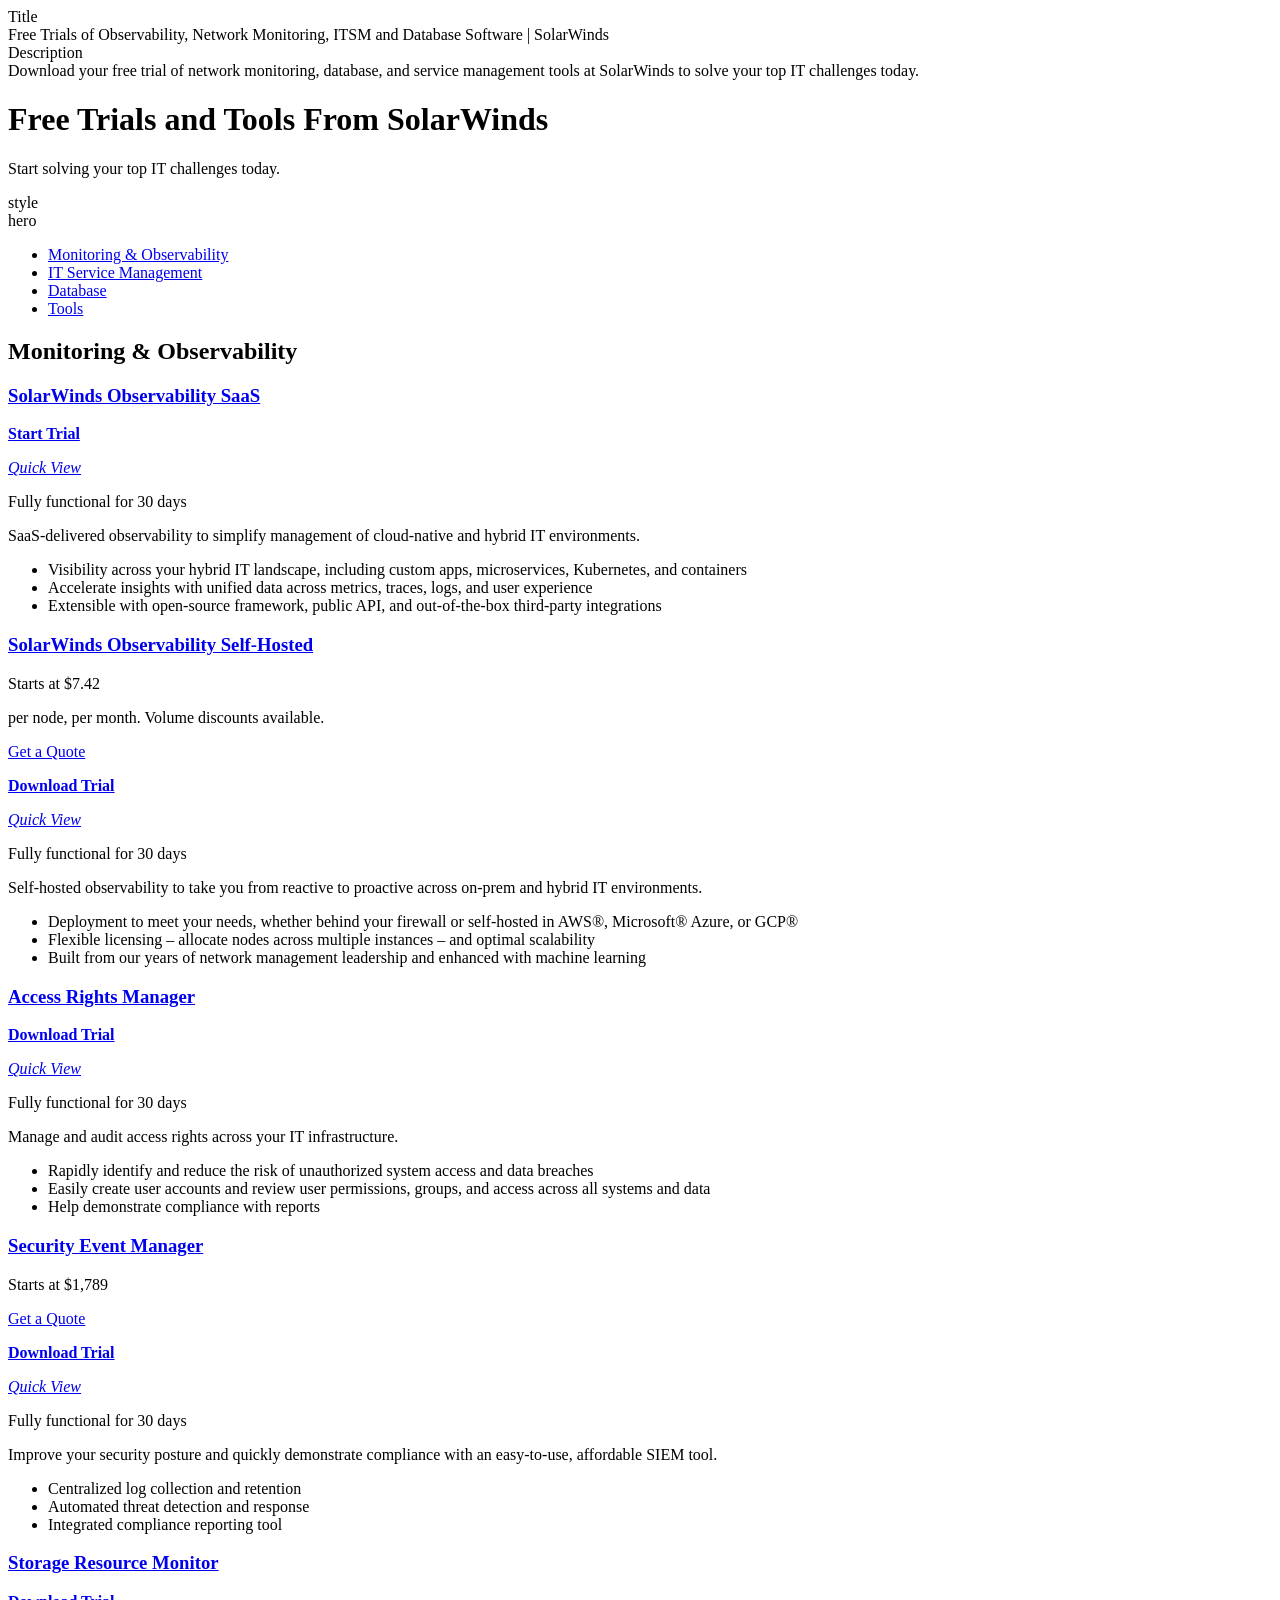
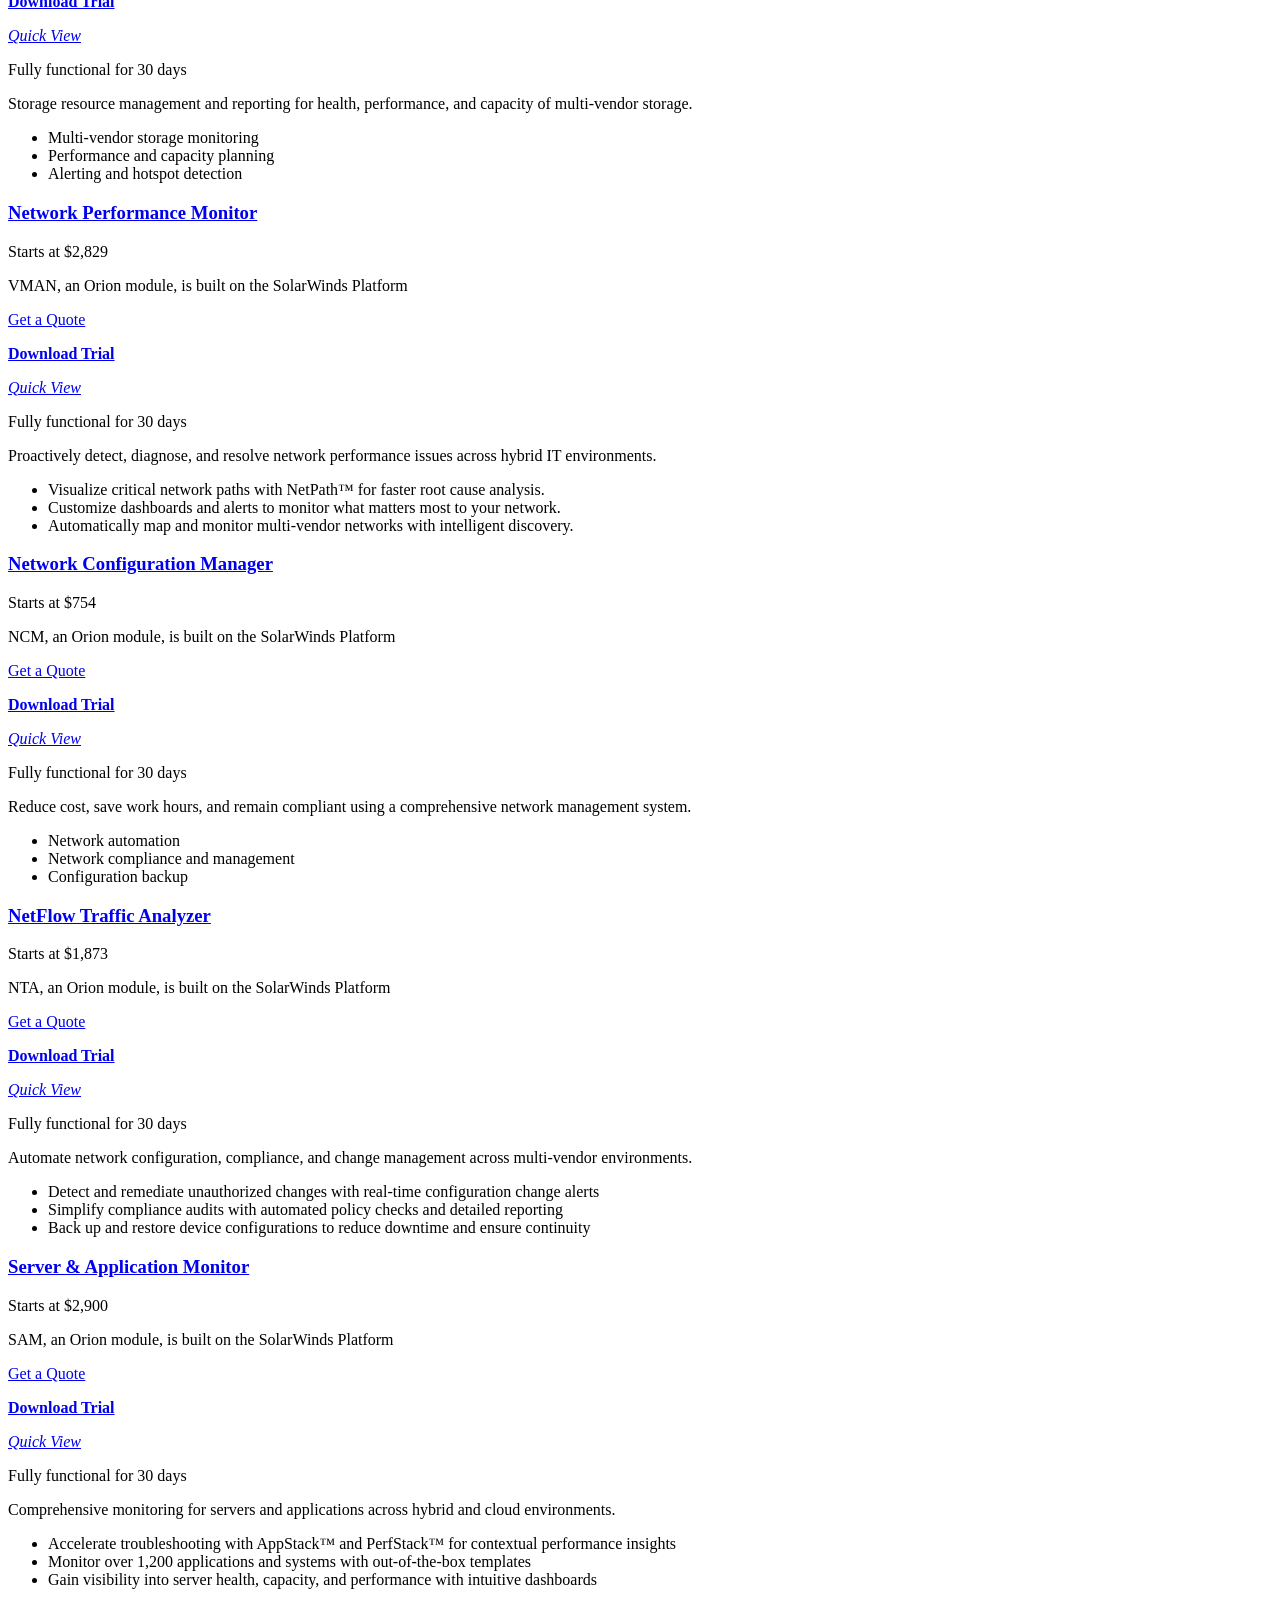
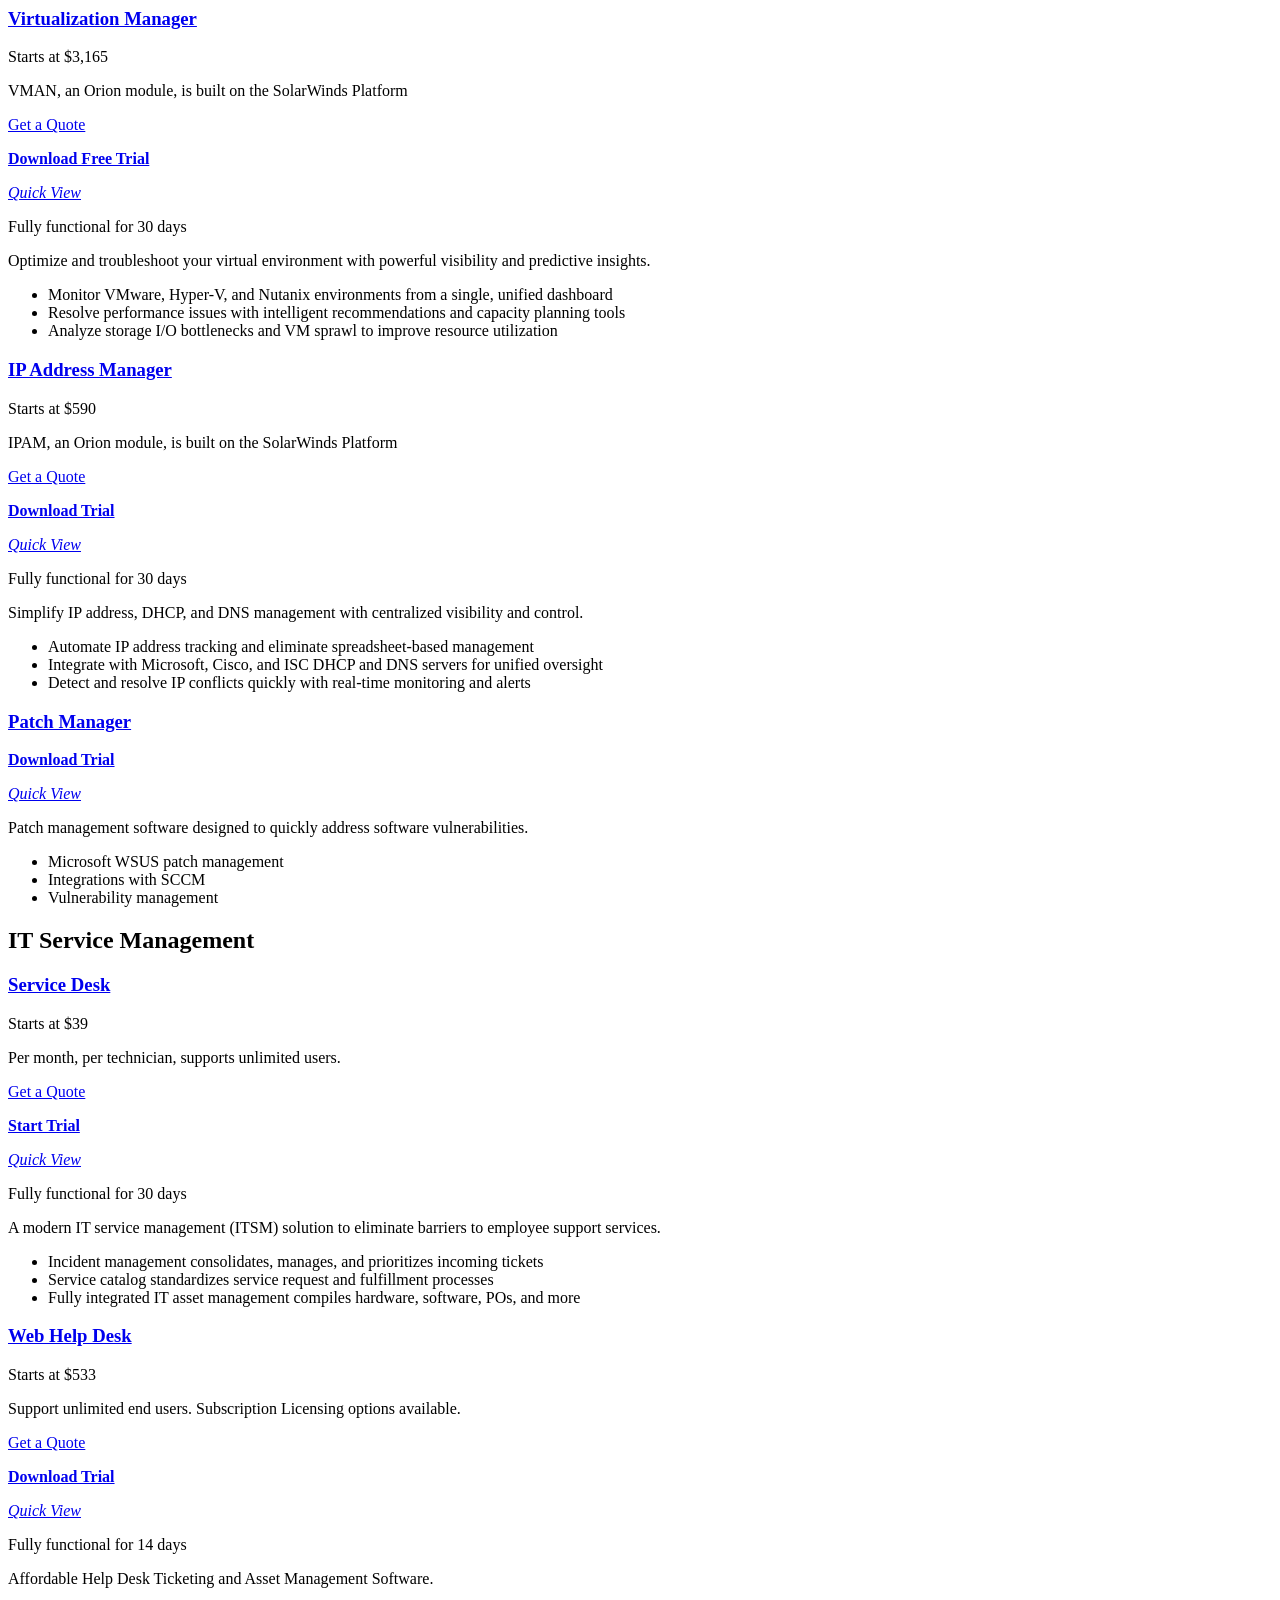
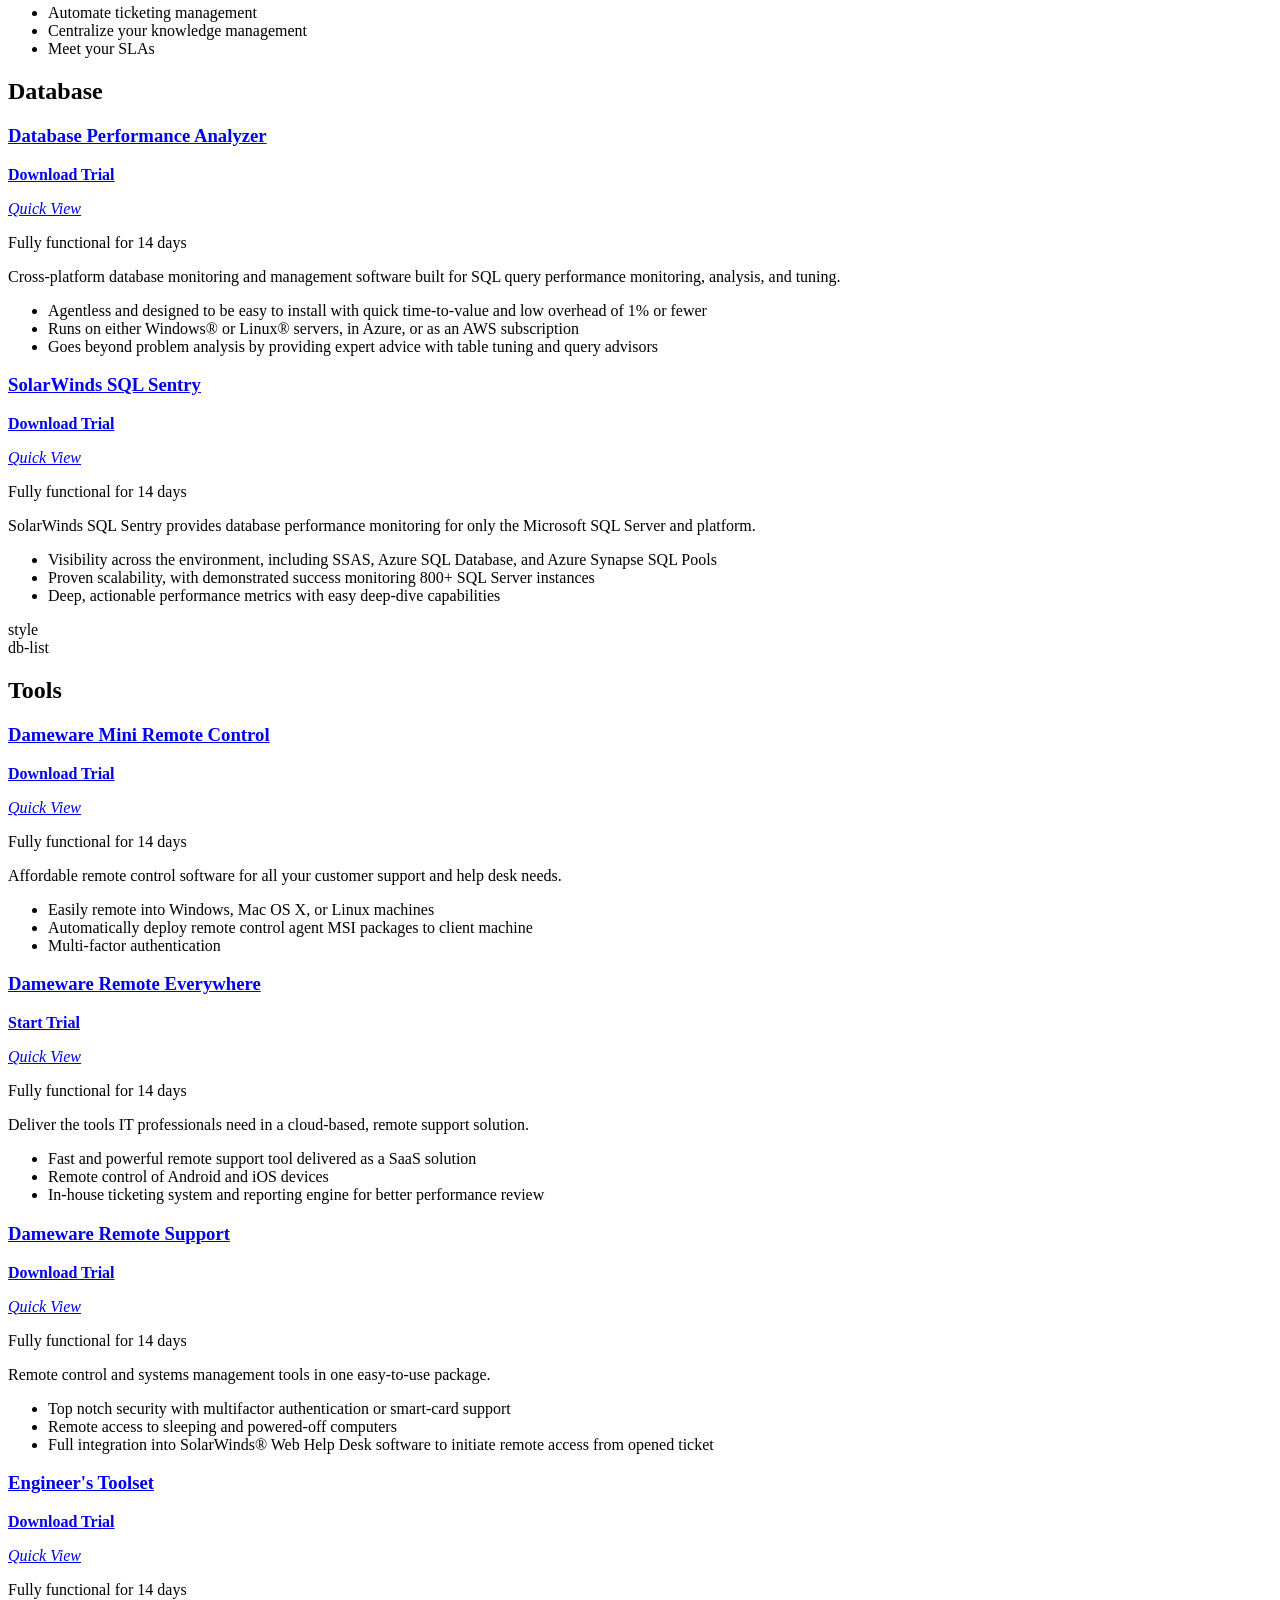
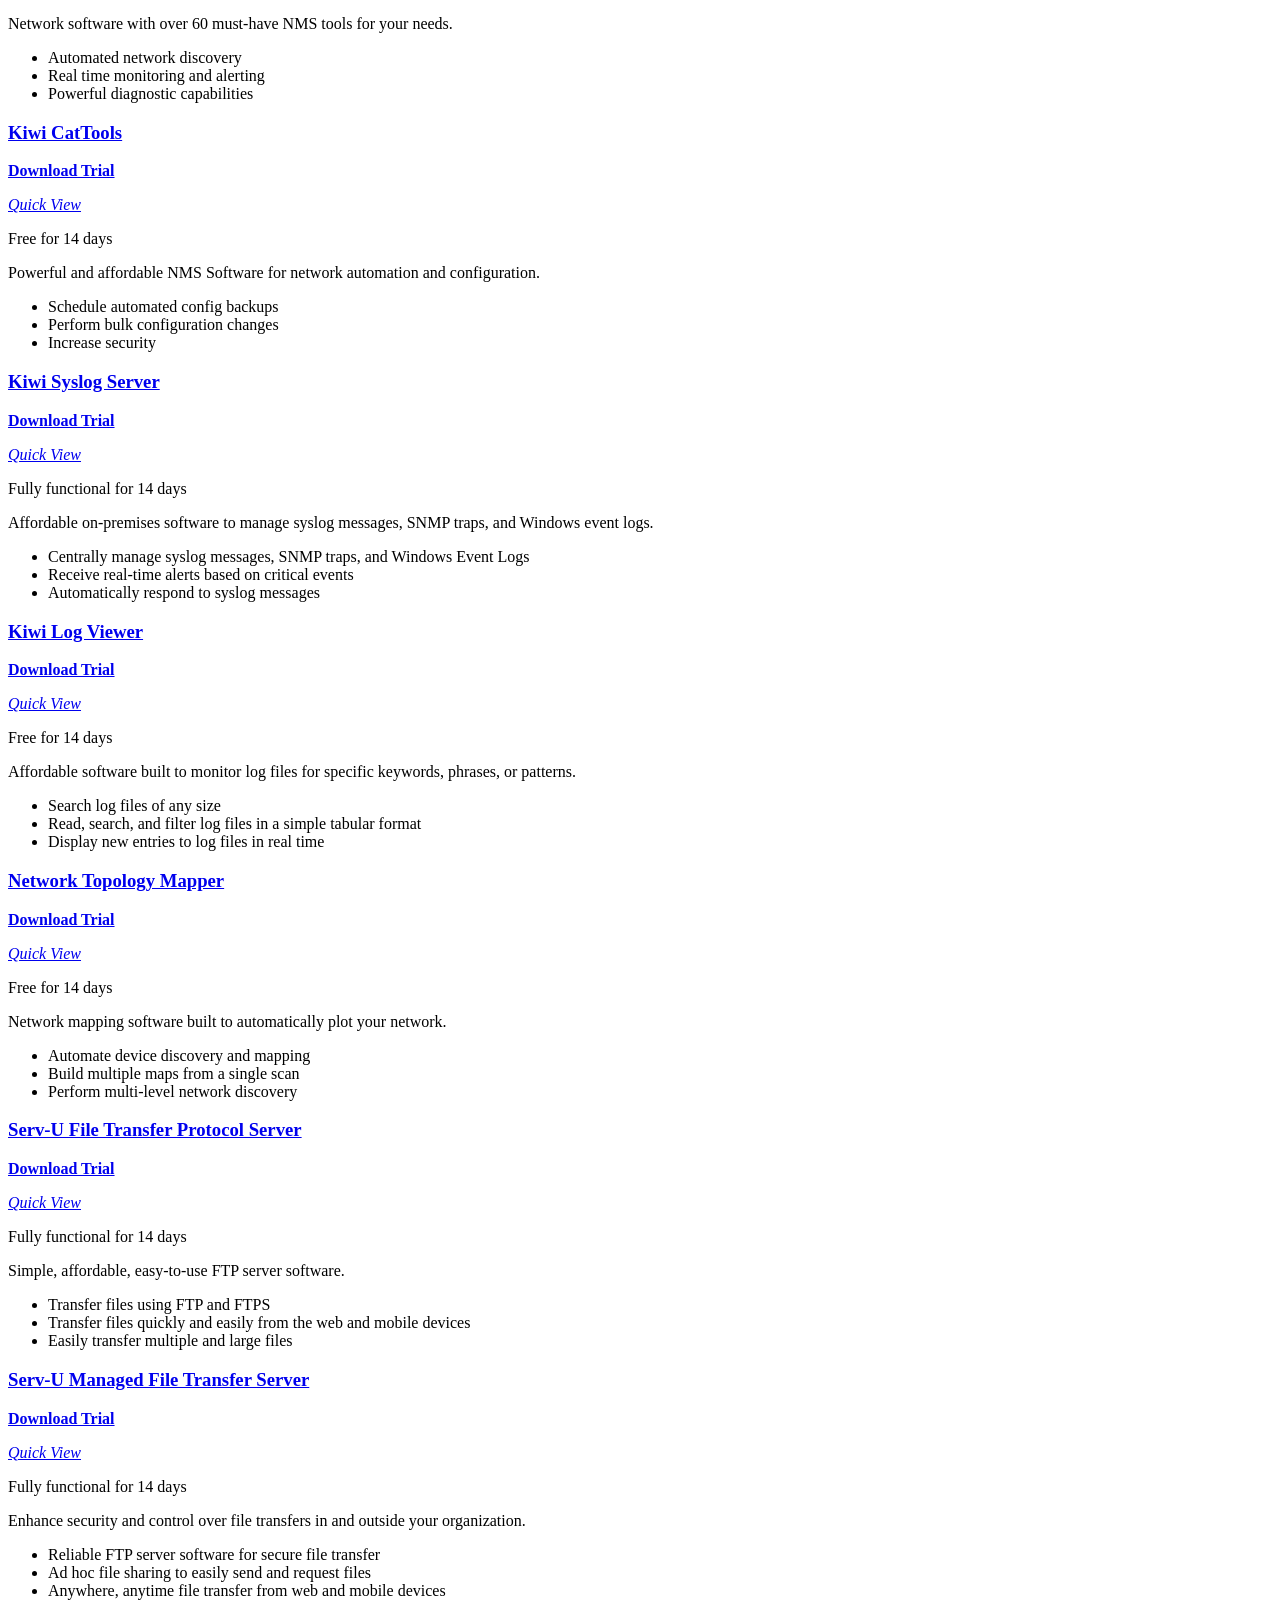
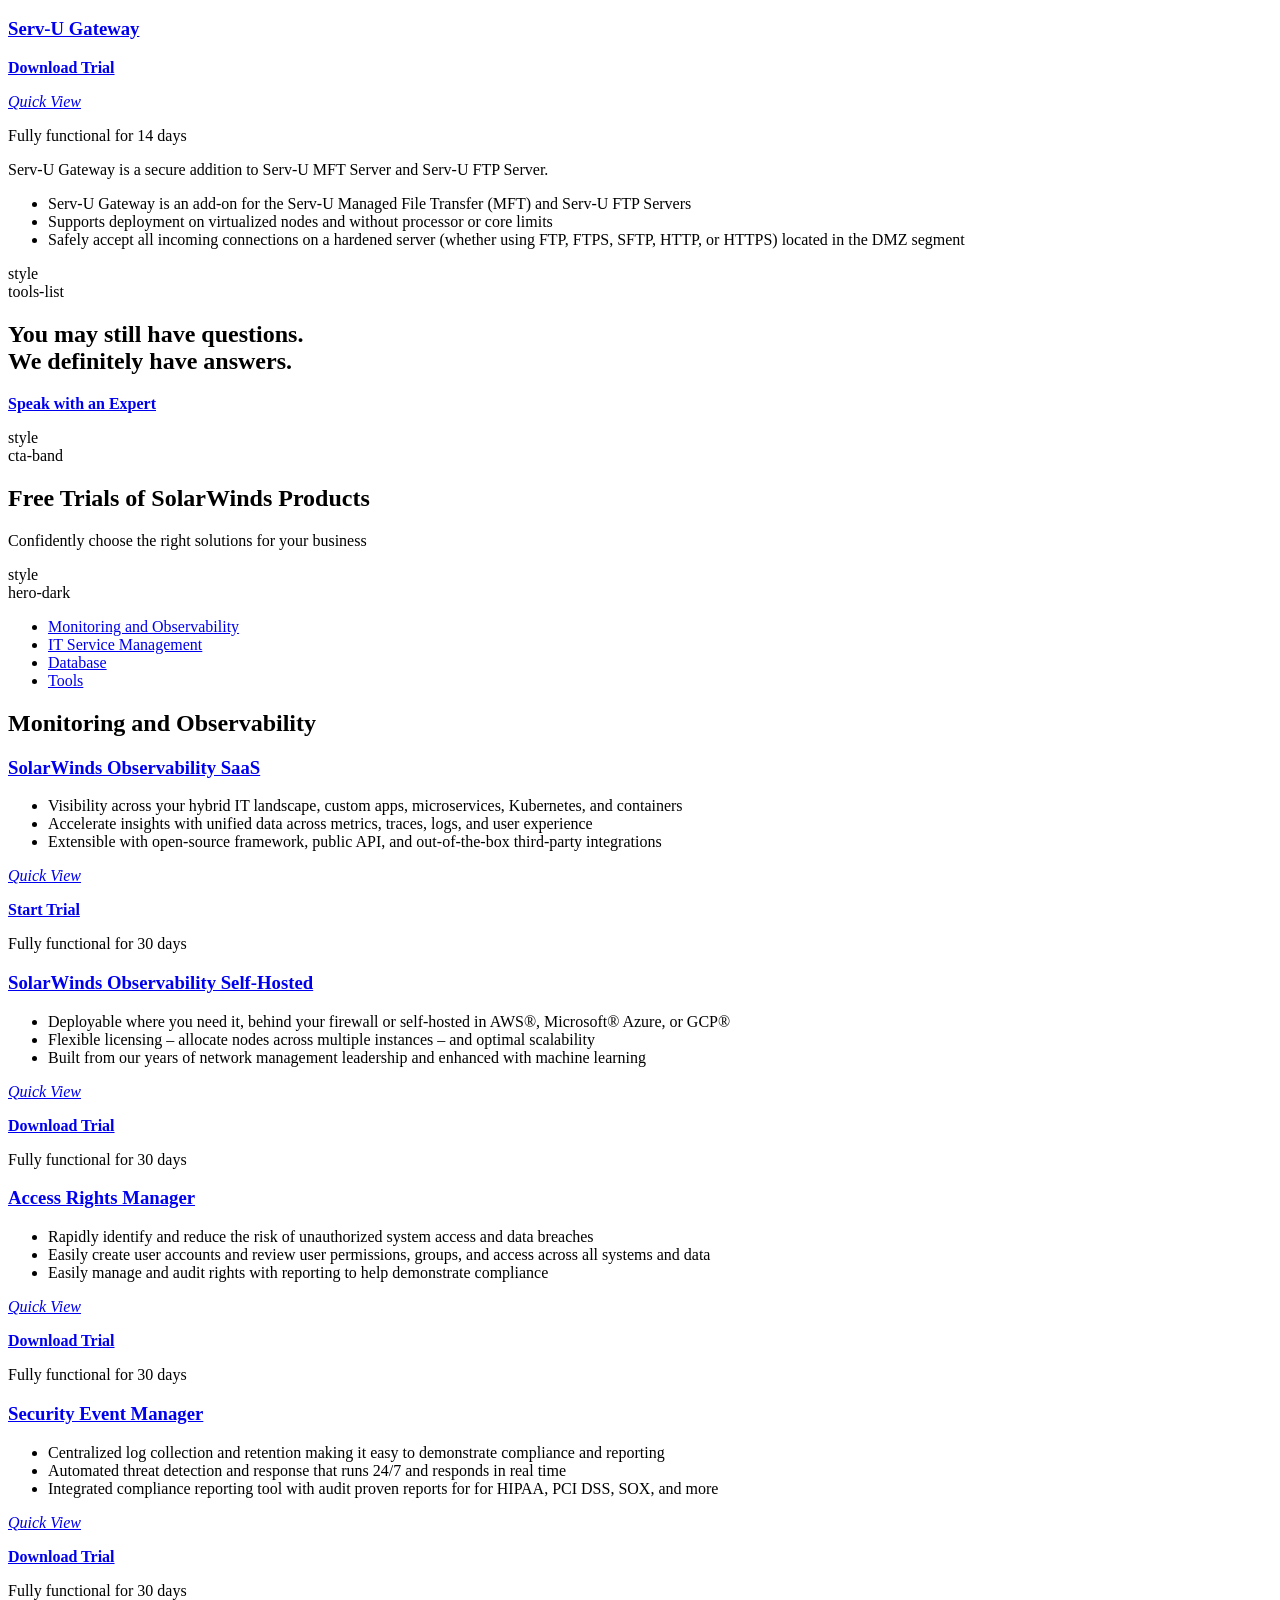
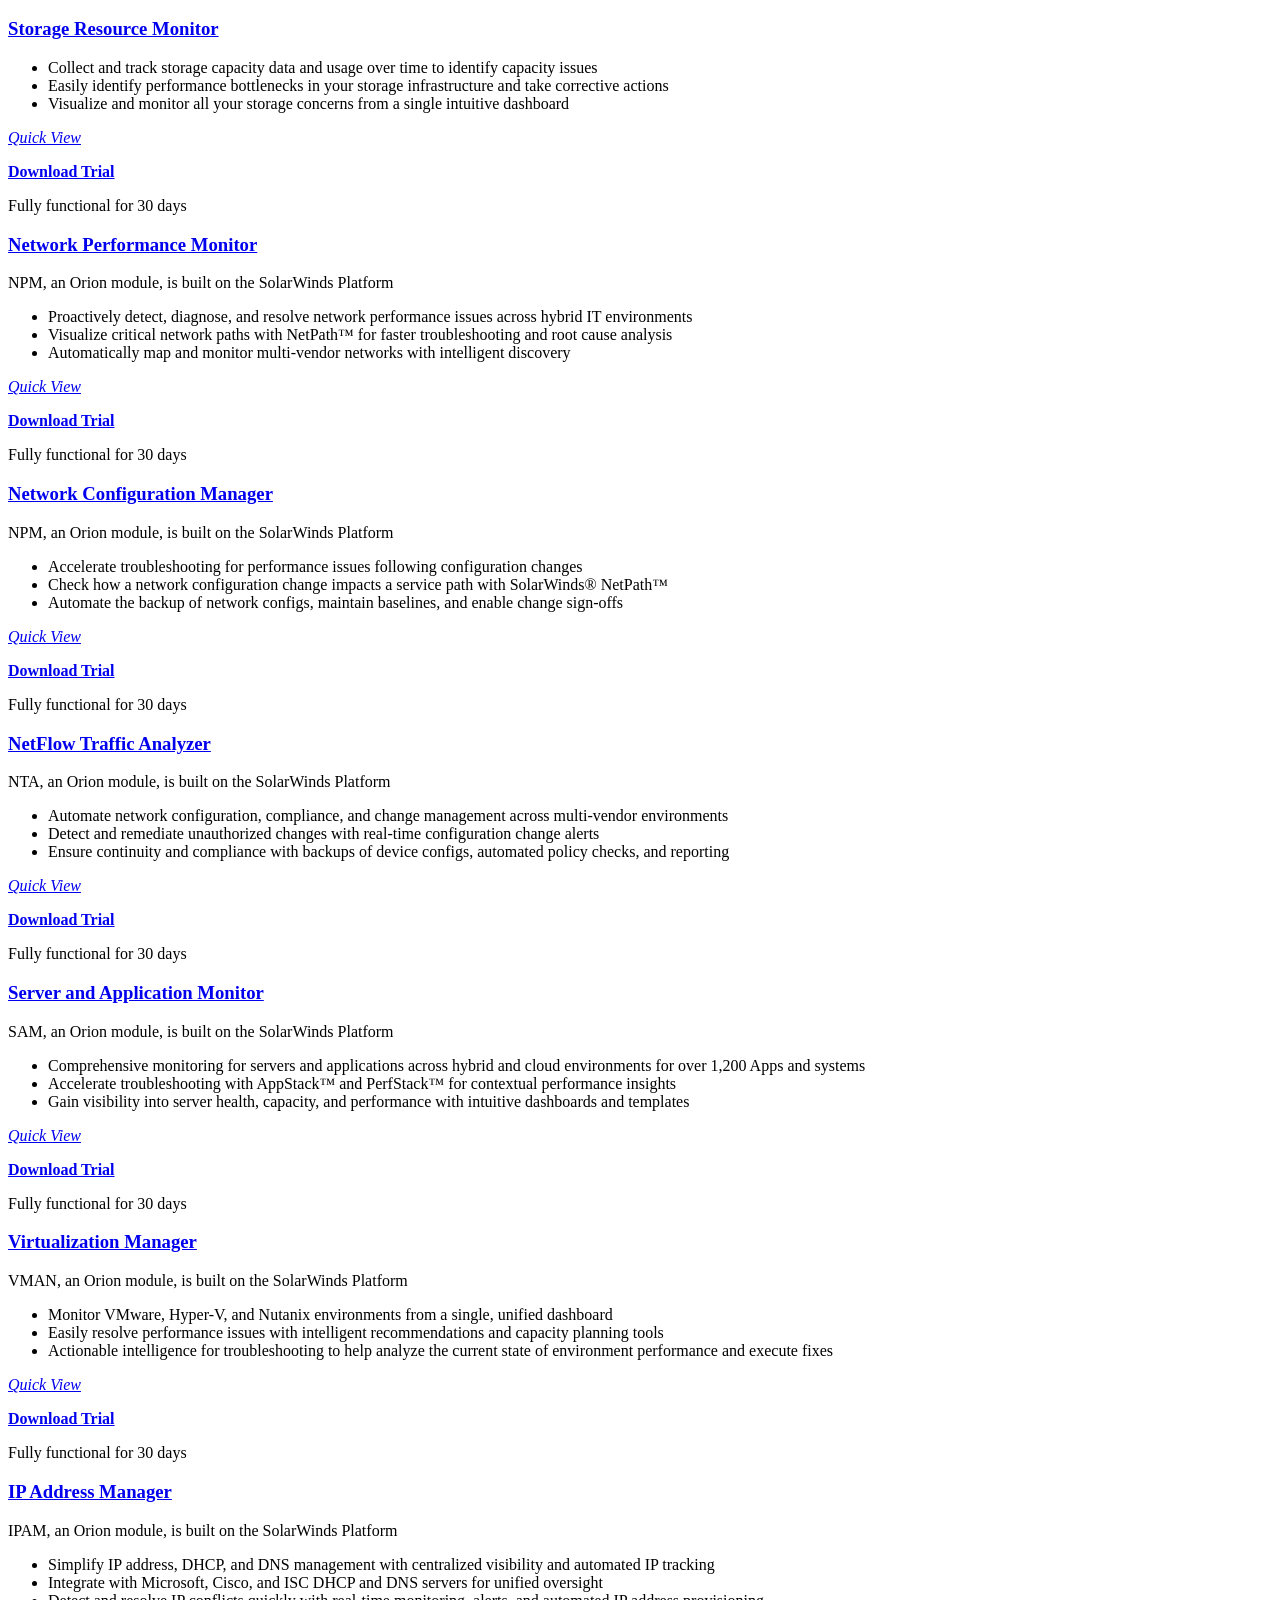
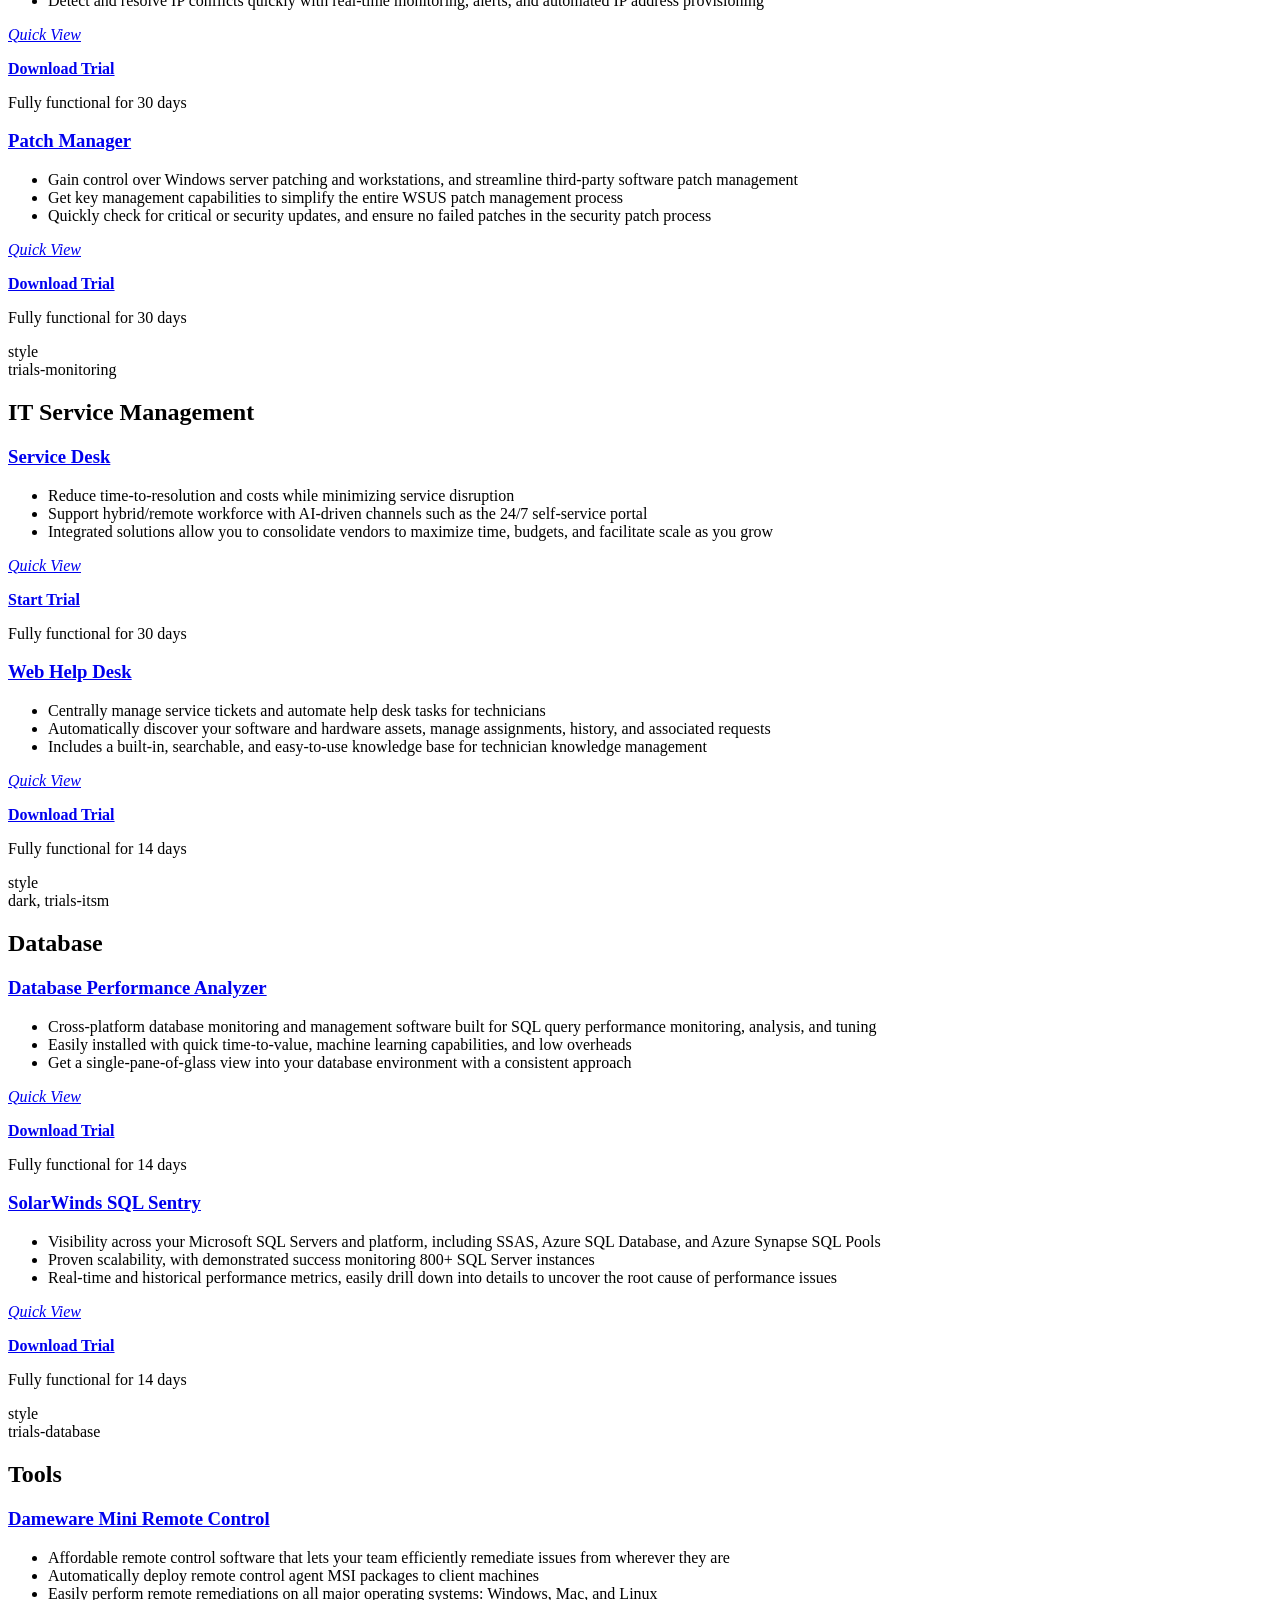
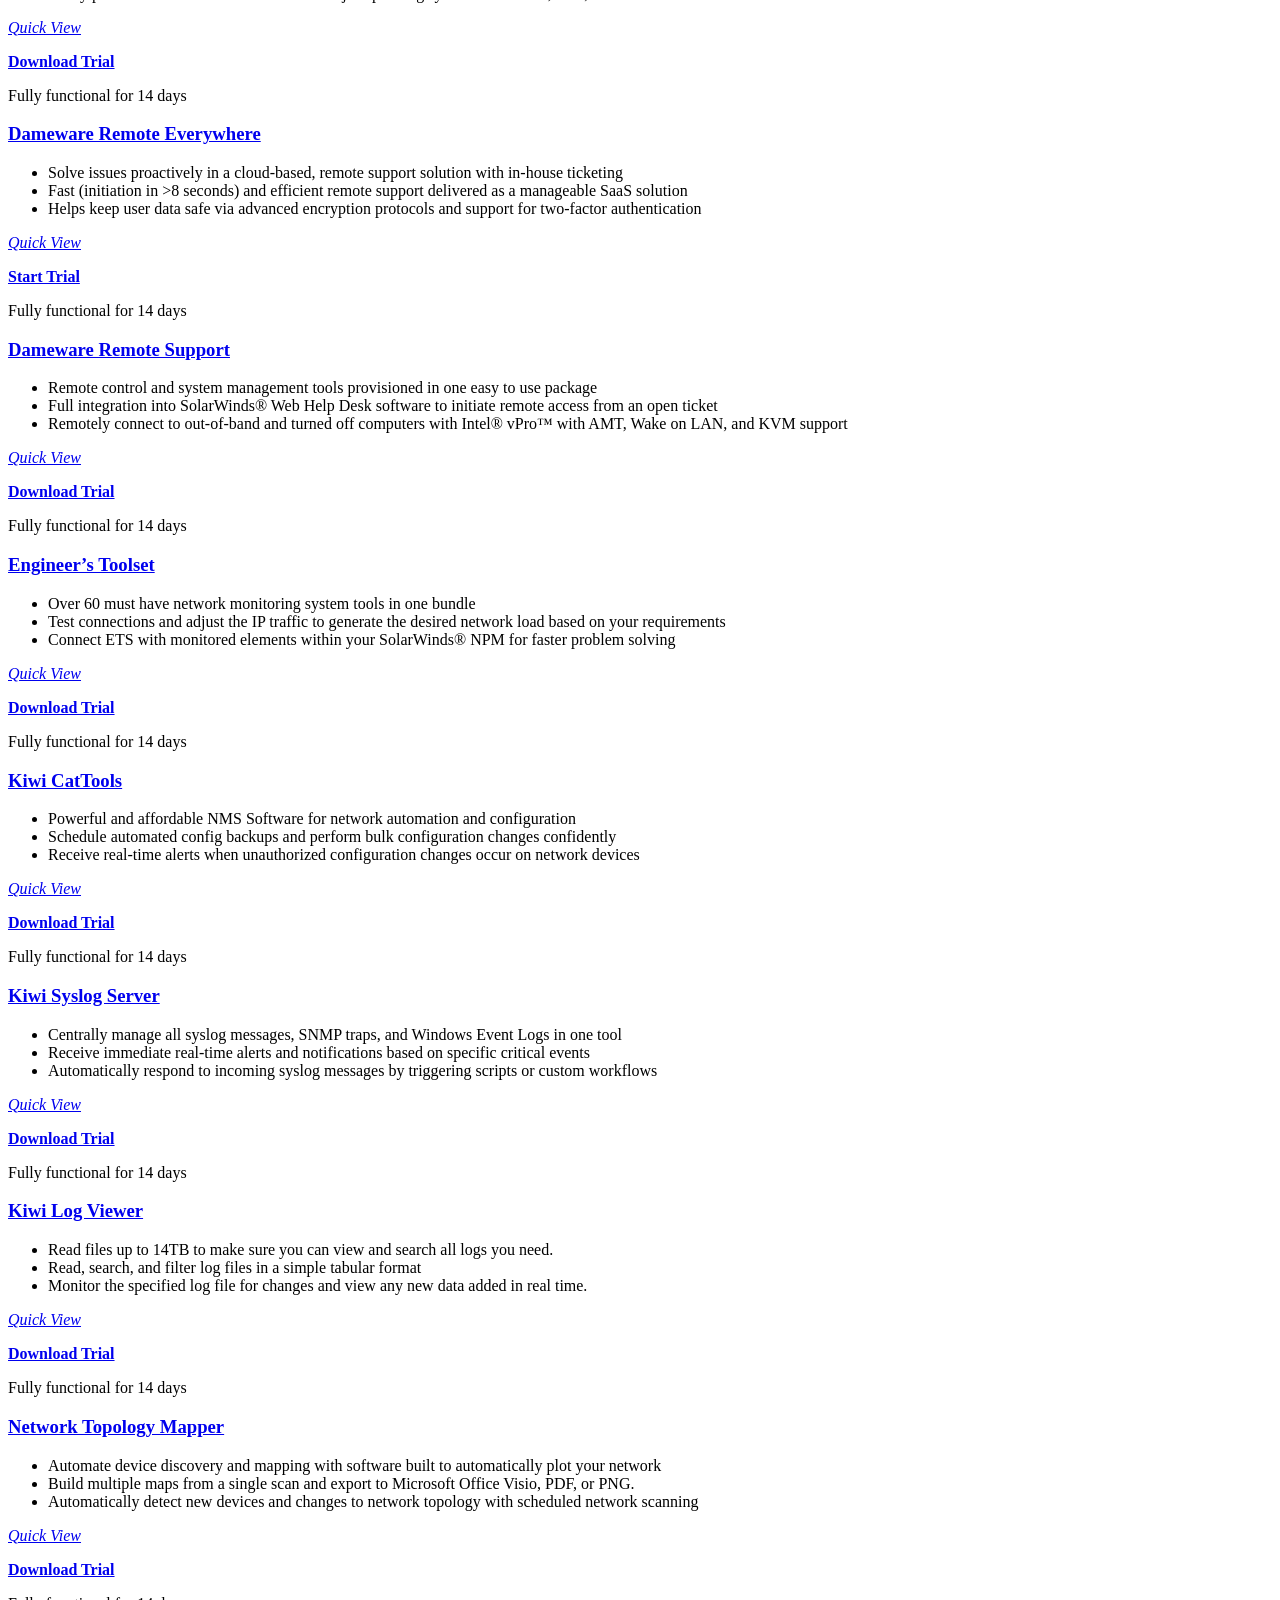
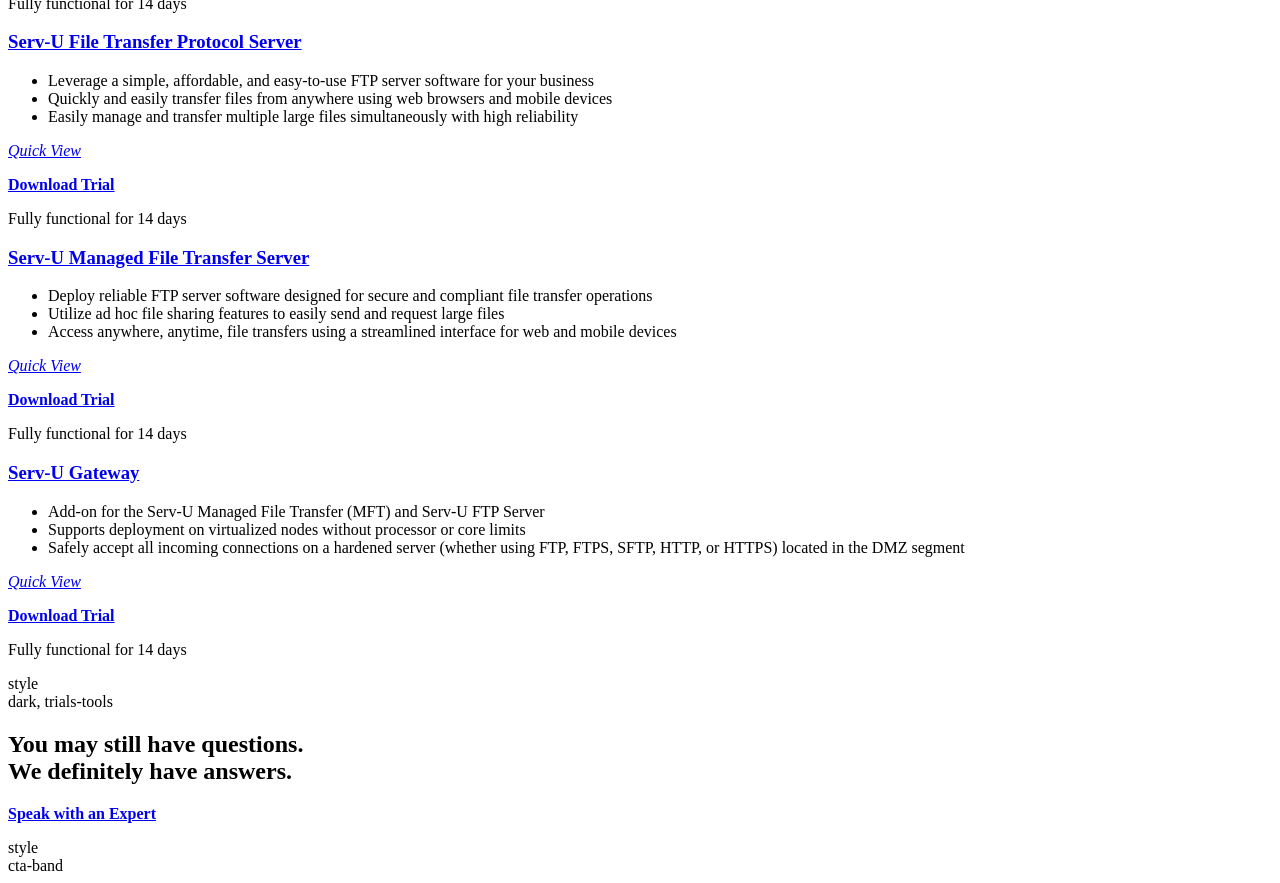
==== commit 973f9c6e: "Port live section quirks: first-row padding, Database no-separator gaps, Tools tail Co-Authored-By: " ====
--- a/content/products.html
+++ b/content/products.html
@@ -232,6 +232,7 @@
           </div>
         </div>
       </div>
+
     </div>
     <div>
       <h2>IT Service Management</h2>
@@ -271,6 +272,7 @@
           </div>
         </div>
       </div>
+
     </div>
     <div>
       <h2>Database</h2>
@@ -310,6 +312,9 @@
           </div>
         </div>
       </div>
+      <div class="section-metadata">
+        <div><div>style</div><div>db-list</div></div>
+      </div>
     </div>
     <div>
       <h2>Tools</h2>
@@ -501,6 +506,9 @@
             <ul><li>Serv-U Gateway is an add-on for the Serv-U Managed File Transfer (MFT) and Serv-U FTP Servers</li><li>Supports deployment on virtualized nodes and without processor or core limits</li><li>Safely accept all incoming connections on a hardened server (whether using FTP, FTPS, SFTP, HTTP, or HTTPS) located in the DMZ segment</li></ul>
           </div>
         </div>
+      </div>
+      <div class="section-metadata">
+        <div><div>style</div><div>tools-list</div></div>
       </div>
     </div>
     <div>
